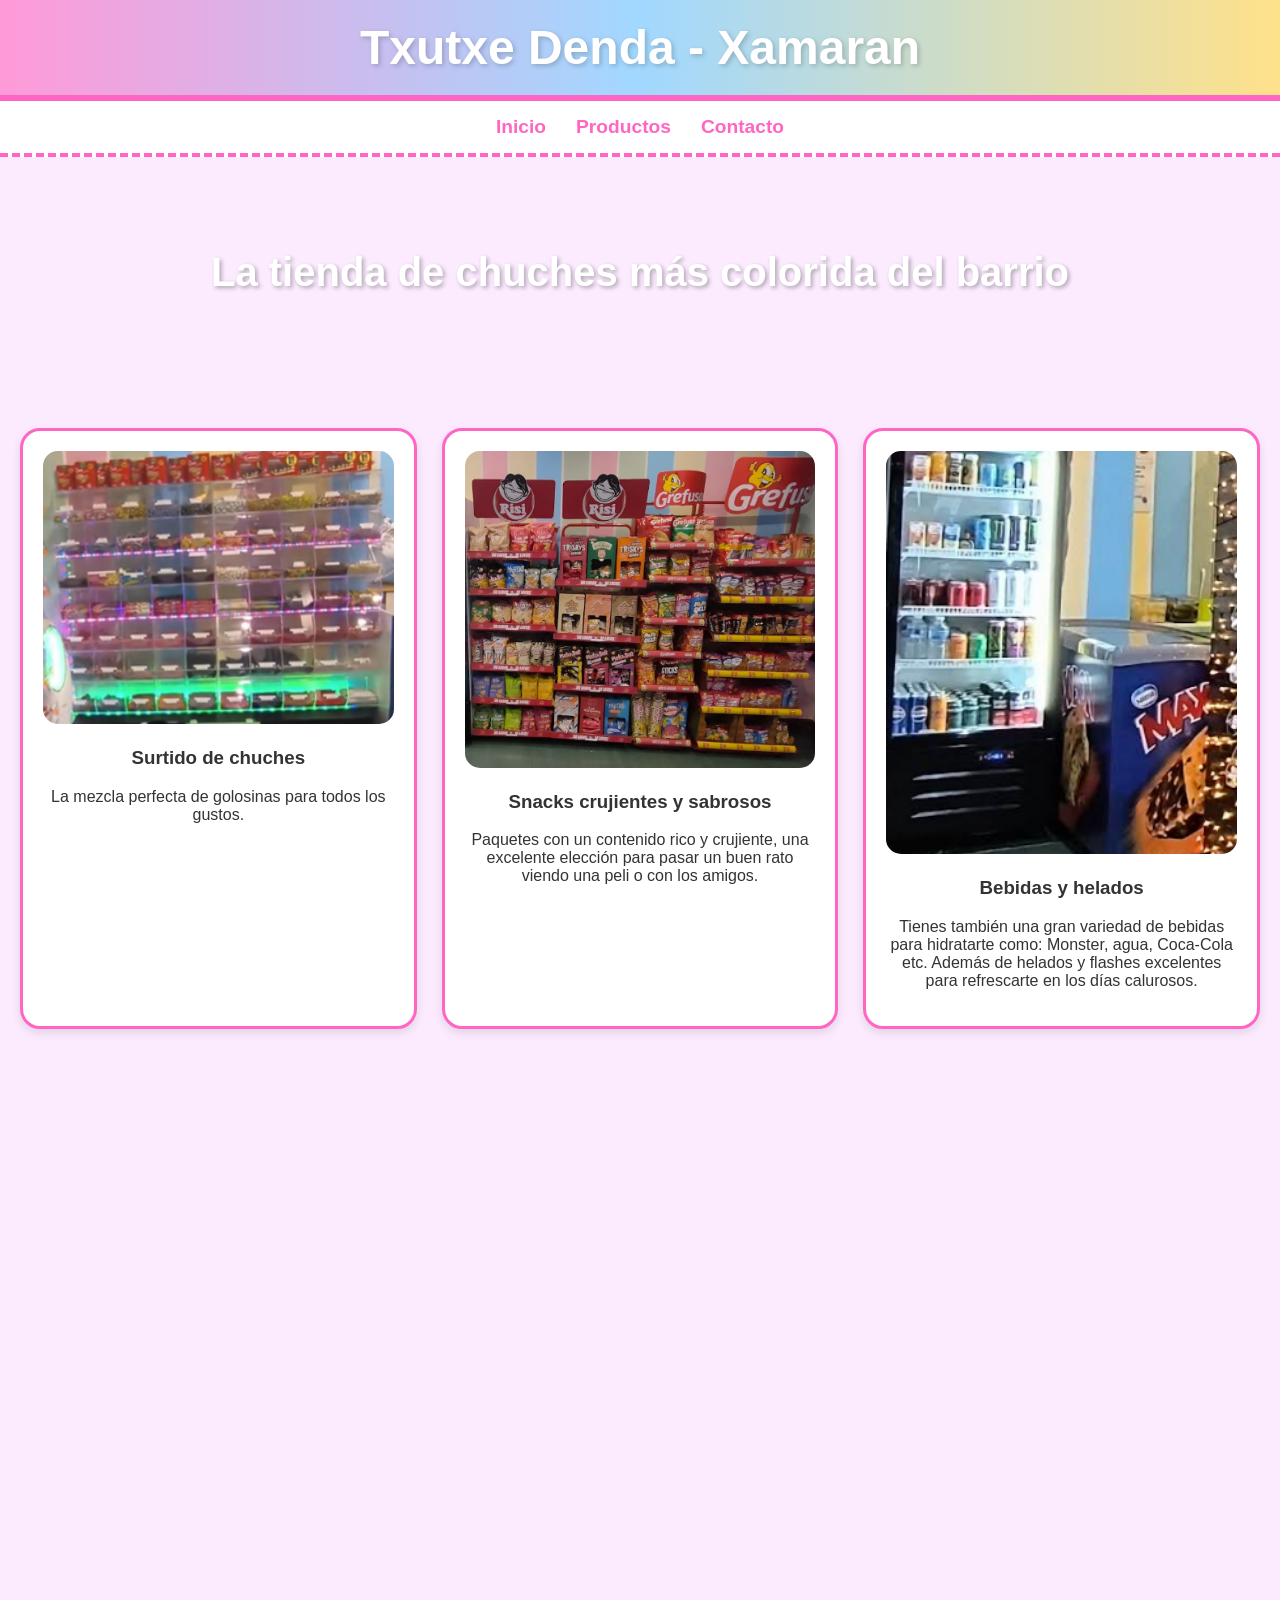
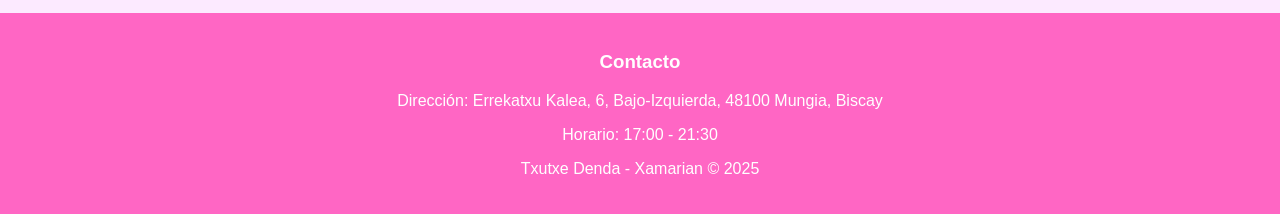
==== index.html @ 07cabc4d "Add files via upload" ====
<!DOCTYPE html>
<html lang="es">
<head>
  <meta charset="UTF-8" />
  <meta name="viewport" content="width=device-width, initial-scale=1.0" />
  <title>Txutxe Denda - Xamaran</title>
  <link rel="shortcut icon" href="img/XamaranLogo.png" type="image/x-icon">
  <link rel="stylesheet" href="General.css">
  <link rel="stylesheet" href="Principal.css">
</head>
<body>
  <header>
    <h1>Txutxe Denda - Xamaran</h1>
  </header>

  <nav>
    <a href="index.html">Inicio</a>
    <a href="XamaranProductos.html">Productos</a>
    <a href="XamaranContacto.html">Contacto</a>
  </nav>

  <section class="hero" id="inicio">
    <h2>La tienda de chuches más colorida del barrio</h2>
  </section>

  <section class="productos" id="productos">
    <div class="producto">
      <img src="img/Chuches.png" alt="Chuches surtidas" />
      <h3>Surtido de chuches</h3>
      <p>La mezcla perfecta de golosinas para todos los gustos.</p>
    </div>
    <div class="producto">
      <img src="img/Snacks.png" alt="Caramelos" />
      <h3>Snacks crujientes y sabrosos</h3>
      <p>Paquetes con un contenido rico y crujiente, una excelente elección para pasar un buen rato viendo una peli o con los amigos.</p>
    </div>
    <div class="producto">
      <img src="img/BebidasYhelados.png" alt="Chocolate" />
      <h3>Bebidas y helados</h3>
      <p>Tienes también una gran variedad de bebidas para hidratarte como: Monster, agua, Coca-Cola etc. Además de helados y flashes excelentes para refrescarte en los días calurosos.</p>
    </div>
  </section>

  
  <iframe src="https://widgets.sociablekit.com/google-reviews/iframe/25677428" frameborder="0" width="100%" height="500px"></iframe>
  <footer id="contacto">
    <h3>Contacto</h3>
    <p>Dirección: Errekatxu Kalea, 6, Bajo-Izquierda, 48100 Mungia, Biscay</p>
    <p>Horario: 17:00 - 21:30</p>
    <p>Txutxe Denda - Xamarian © 2025</p>
  </footer>
</body>
</html>
---- General.css ----
body {
      margin: 0;
      font-family: 'Comic Sans MS', cursive, sans-serif;
      background: #fceaff;
      color: #333;
    }

    header {
      background: linear-gradient(90deg, #ff9ad8, #a1d8ff, #ffe18a);
      padding: 20px;
      text-align: center;
      border-bottom: 6px solid #ff66c4;
    }

    header h1 {
      font-size: 3rem;
      margin: 0;
      color: #fff;
      text-shadow: 2px 2px 5px rgba(0,0,0,0.2);
    }

    nav {
      background: #fff;
      display: flex;
      justify-content: center;
      gap: 30px;
      padding: 15px;
      border-bottom: 4px dashed #ff66c4;
    }

    nav a {
      text-decoration: none;
      font-size: 1.2rem;
      color: #ff66c4;
      font-weight: bold;
    }
---- Principal.css ----
.hero {
      background: url('fondo-colores.jpg');
      background-size: cover;
      padding: 60px 20px;
      text-align: center;
      color: #fff;
    }

    .hero h2 {
      font-size: 2.5rem;
      text-shadow: 2px 2px 4px rgba(0,0,0,0.3);
    }

    .productos {
      padding: 40px 20px;
      display: grid;
      grid-template-columns: repeat(auto-fit, minmax(250px, 1fr));
      gap: 25px;
    }

    .producto {
      background: #fff;
      border-radius: 20px;
      padding: 20px;
      text-align: center;
      box-shadow: 0 4px 10px rgba(0,0,0,0.1);
      border: 3px solid #ff66c4;
    }

    .producto img {
      width: 100%;
      border-radius: 15px;
    }

    footer {
      background: #ff66c4;
      color: white;
      text-align: center;
      padding: 20px;
      margin-top: 40px;
    }
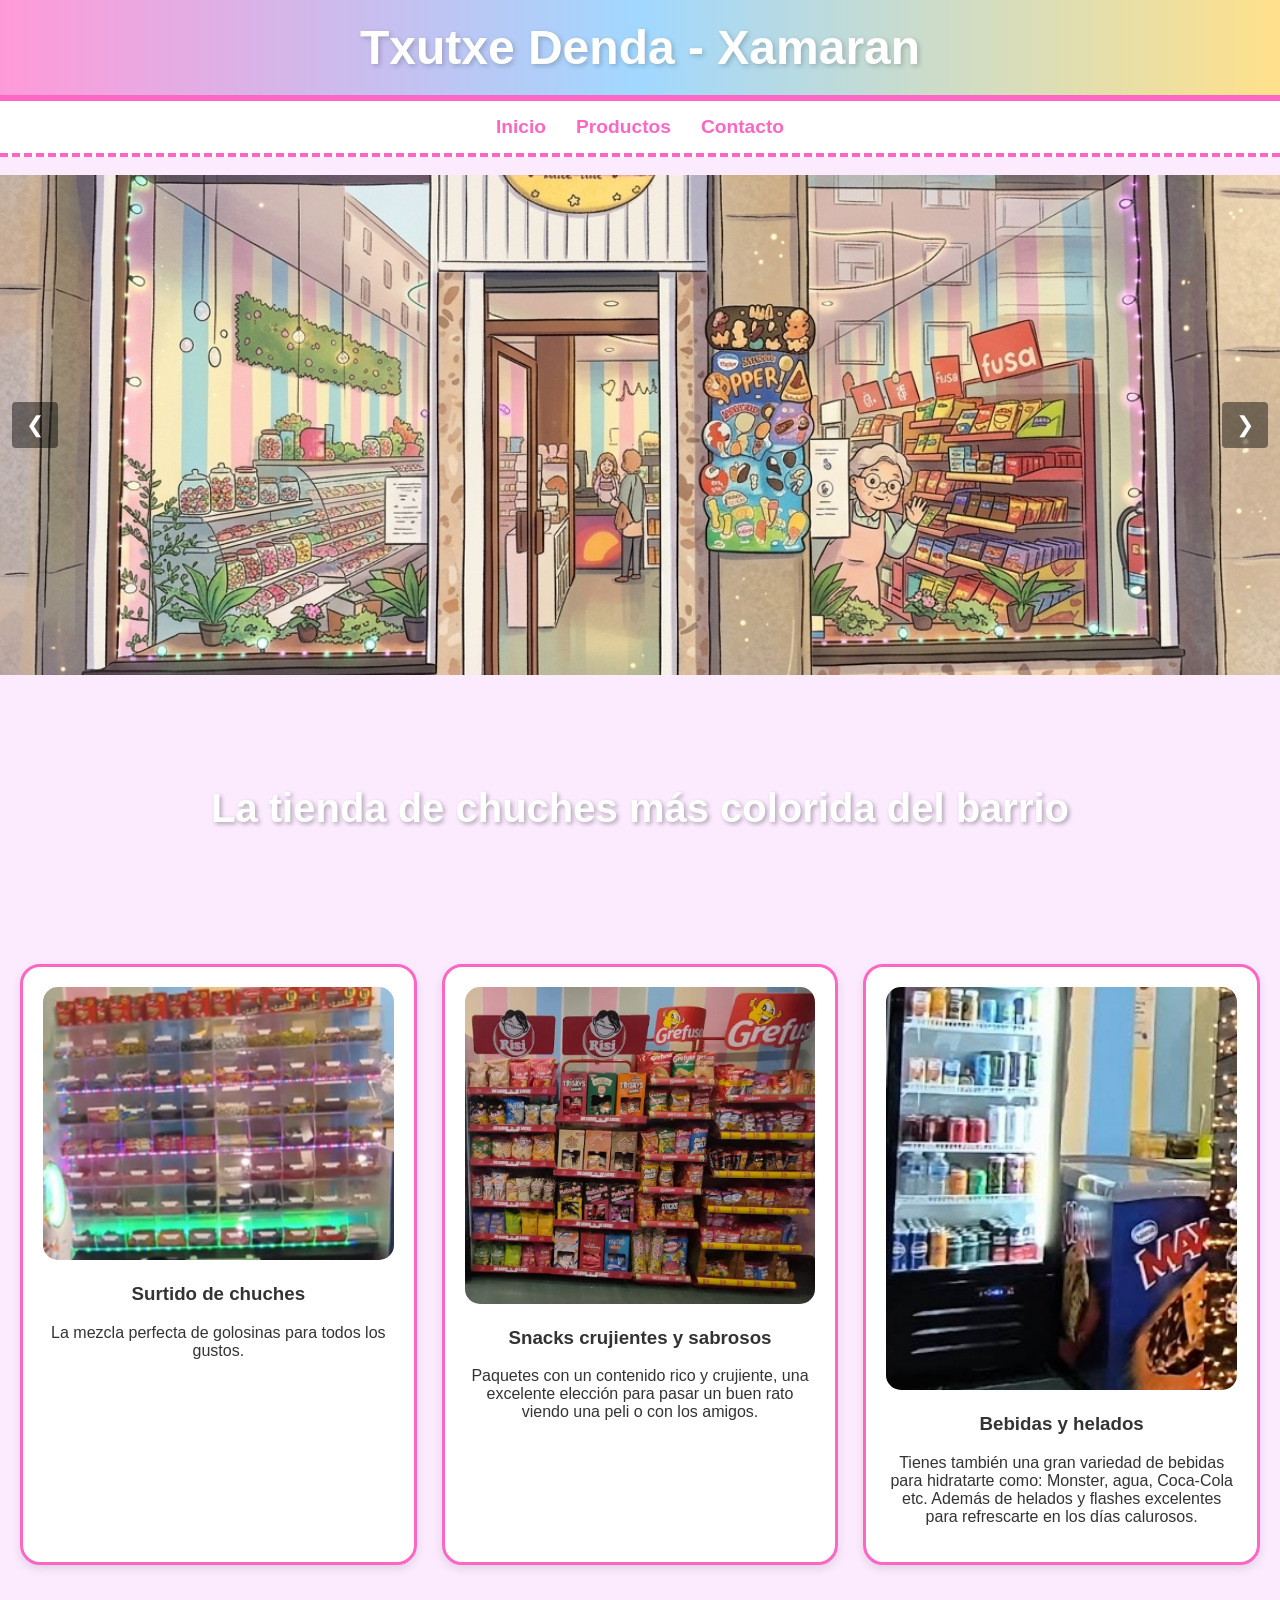
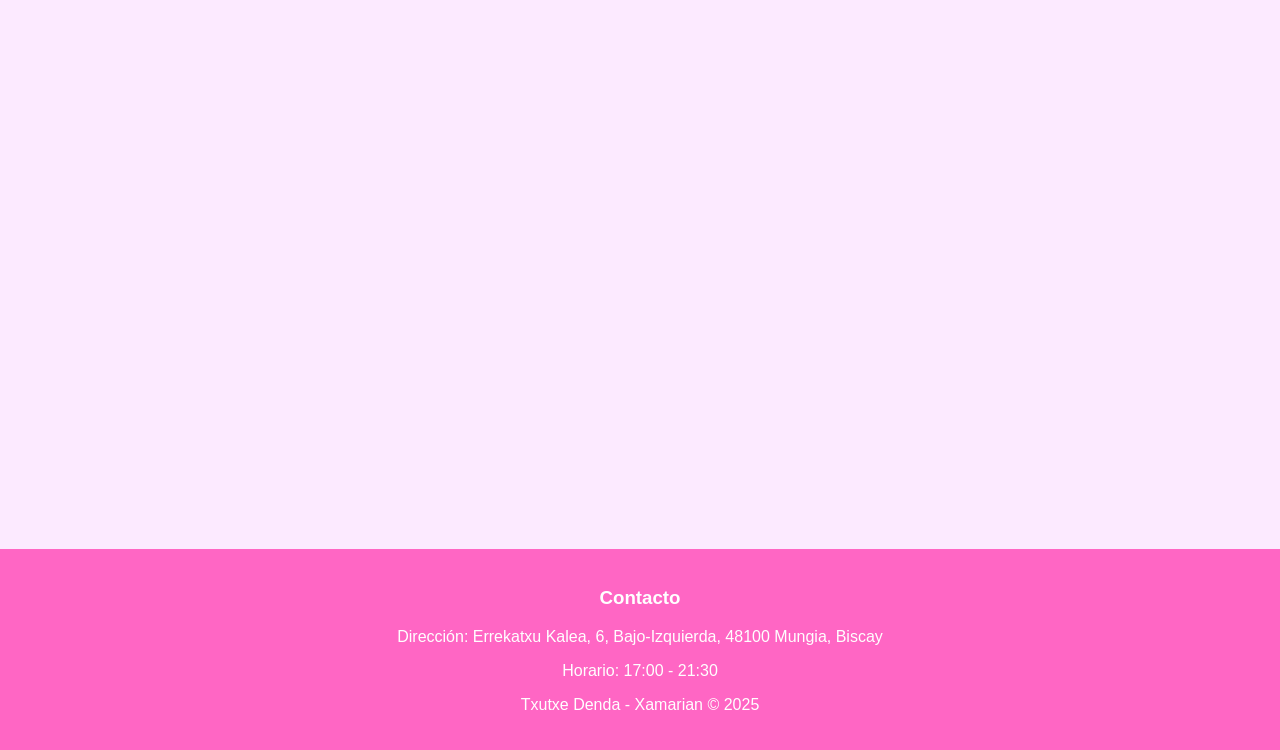
==== commit 32952033: "Add files via upload" ====
--- a/index.html
+++ b/index.html
@@ -7,6 +7,7 @@
   <link rel="shortcut icon" href="img/XamaranLogo.png" type="image/x-icon">
   <link rel="stylesheet" href="General.css">
   <link rel="stylesheet" href="Principal.css">
+  <link rel="stylesheet" href="carousel.css">
 </head>
 <body>
   <header>
@@ -18,6 +19,20 @@
     <a href="XamaranProductos.html">Productos</a>
     <a href="XamaranContacto.html">Contacto</a>
   </nav>
+
+  <!-- Carrusel de imágenes: empieza justo debajo del menú -->
+  <section class="carousel" aria-label="Carrusel de imágenes">
+    <div class="carousel-track">
+      <div class="slide"><img src="img/tienda animada.png" alt="Chuche 1"></div>
+      <div class="slide"><img src="img/tiendaDibujo.png" alt="Chuche 2"></div>
+      <div class="slide"><img src="img/TiendaNiñosFelices.png" alt="Chuche 3"></div>
+      <div class="slide"><img src="img/TiendaGenteFeliz.png" alt="Helado 1"></div>
+      <div class="slide"><img src="img/TiendaMar.png" alt="Helado 2"></div>
+      <div class="slide"><img src="img/TiendaAnder.png" alt="Helado 3"></div>
+    </div>
+    <button class="carousel-btn carousel-prev" aria-label="Anterior">&#10094;</button>
+    <button class="carousel-btn carousel-next" aria-label="Siguiente">&#10095;</button>
+  </section>
 
   <section class="hero" id="inicio">
     <h2>La tienda de chuches más colorida del barrio</h2>
@@ -49,5 +64,6 @@
     <p>Horario: 17:00 - 21:30</p>
     <p>Txutxe Denda - Xamarian © 2025</p>
   </footer>
+  <script src="carousel.js" defer></script>
 </body>
 </html>
--- a/carousel.css
+++ b/carousel.css
@@ -0,0 +1,43 @@
+/* Estilos para el carrusel */
+.carousel{
+  position:relative;
+  overflow:hidden;
+  max-width:100%;
+  margin:18px auto;
+}
+.carousel-track{
+  display:flex;
+  transition:transform .6s ease;
+  will-change:transform;
+}
+.slide{
+  min-width:100%;
+  box-sizing:border-box;
+}
+.slide img{
+  width:100%;
+  height:500px;
+  object-fit:cover;
+  display:block;
+}
+.carousel-btn{
+  position:absolute;
+  top:50%;
+  transform:translateY(-50%);
+  background:rgba(0,0,0,0.45);
+  color:#fff;
+  border:none;
+  padding:10px 14px;
+  cursor:pointer;
+  font-size:22px;
+  border-radius:4px;
+  z-index:10;
+}
+.carousel-prev{ left:12px; }
+.carousel-next{ right:12px; }
+.carousel-btn:focus{ outline:2px solid #fff; }
+
+@media (max-width:600px){
+  .slide img{ height:220px; }
+  .carousel-btn{ padding:8px 10px; font-size:18px; }
+}
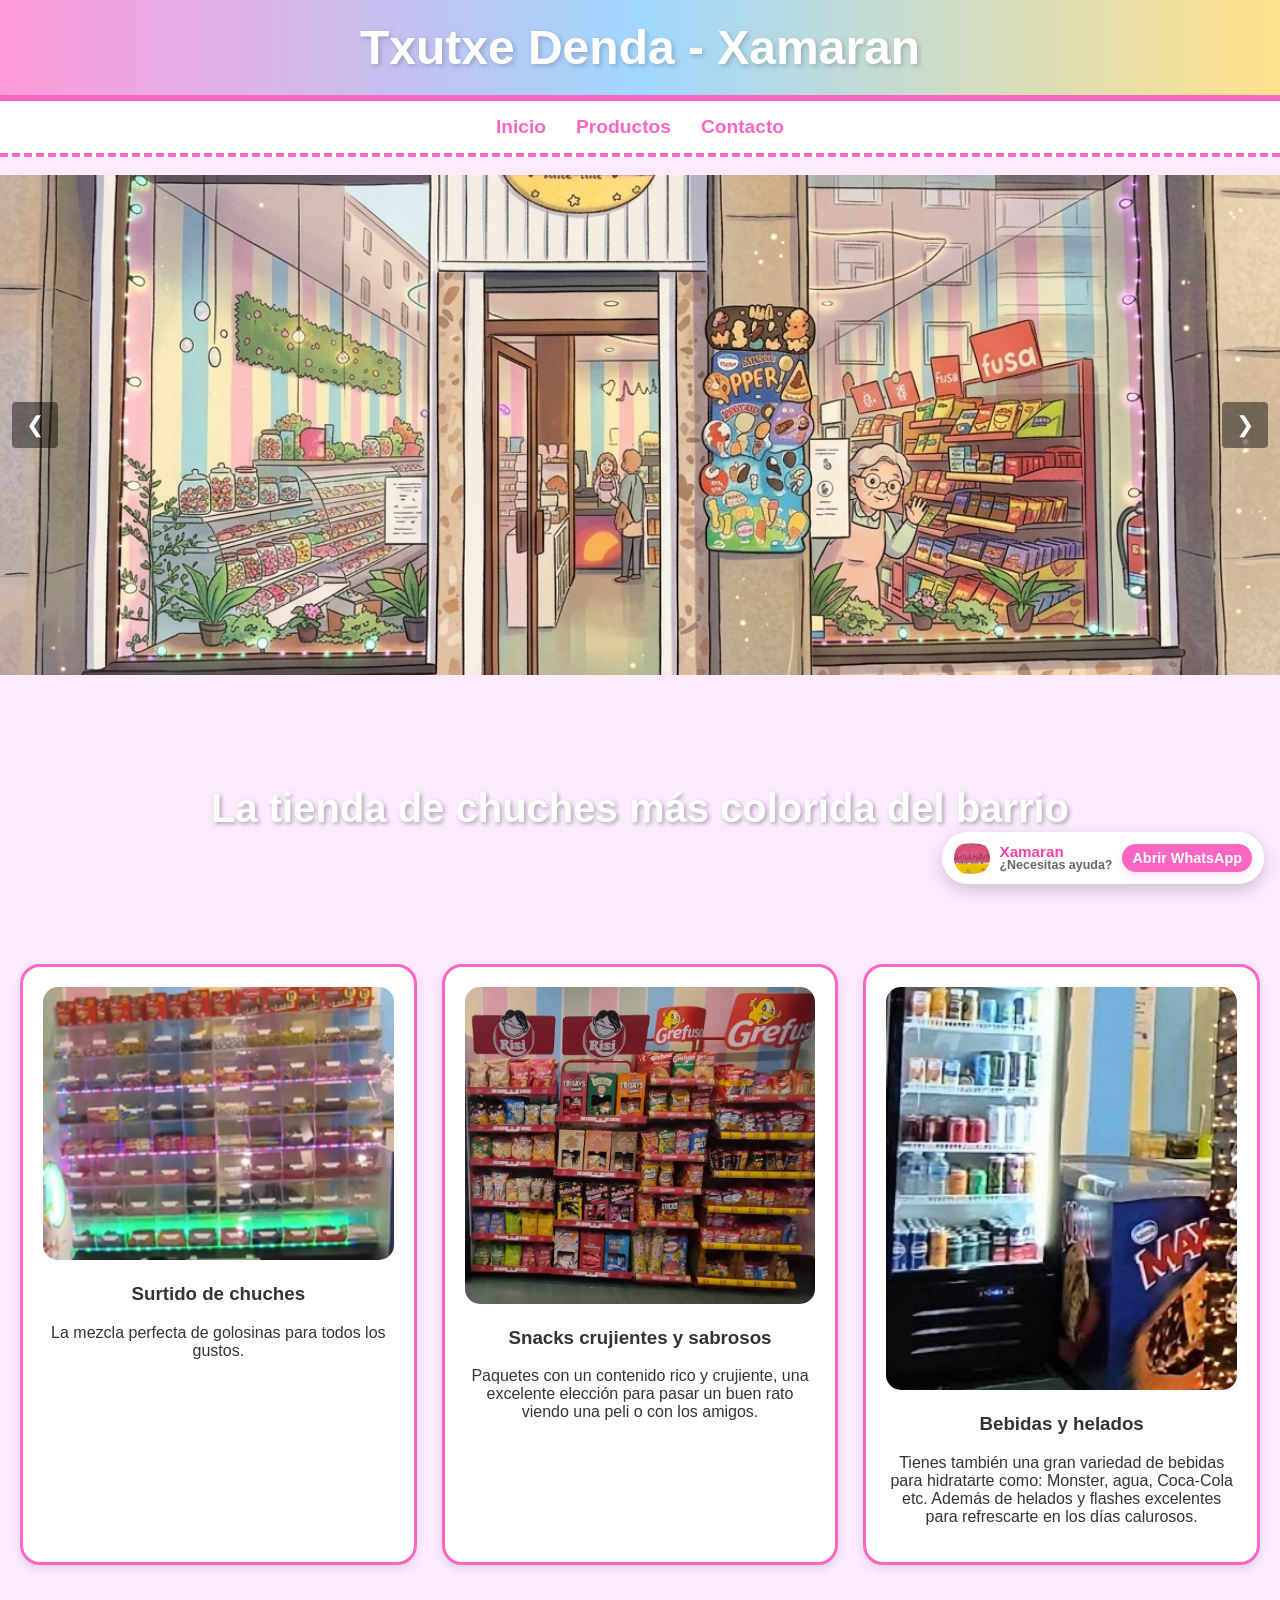
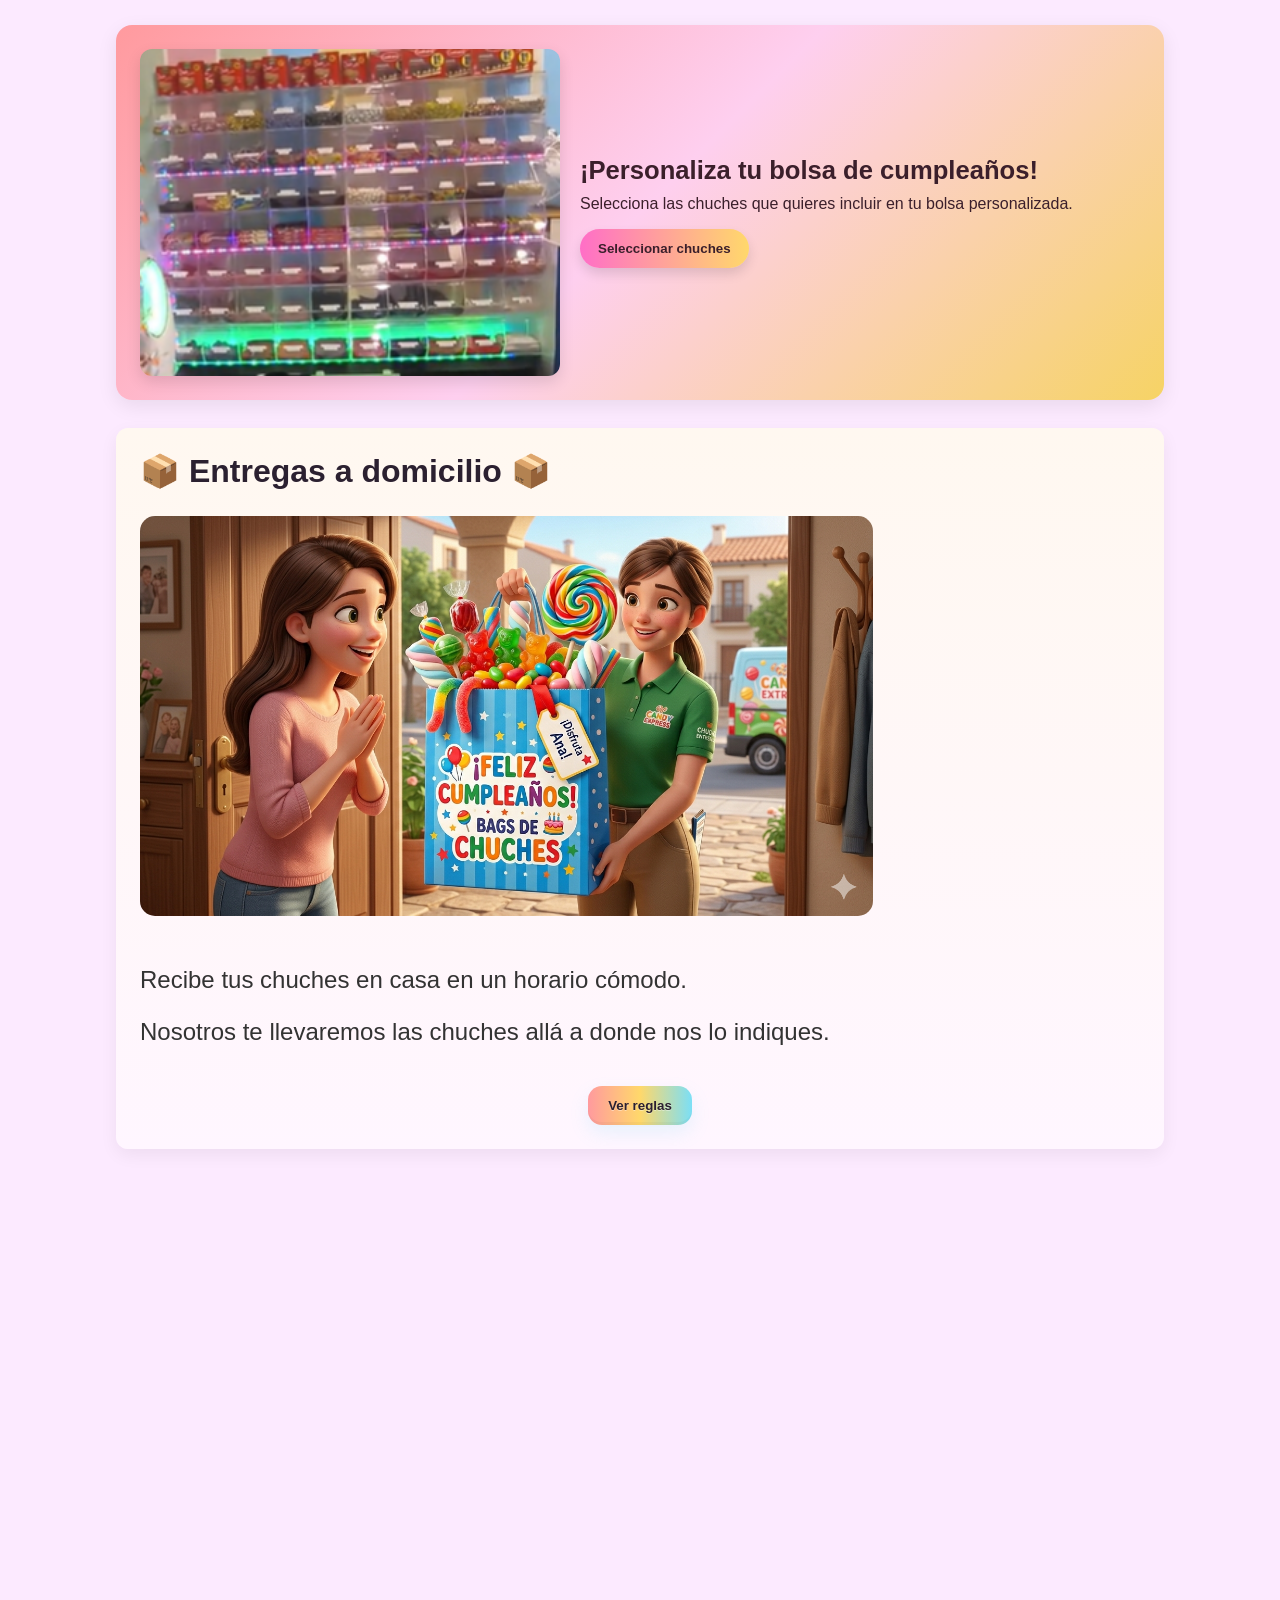
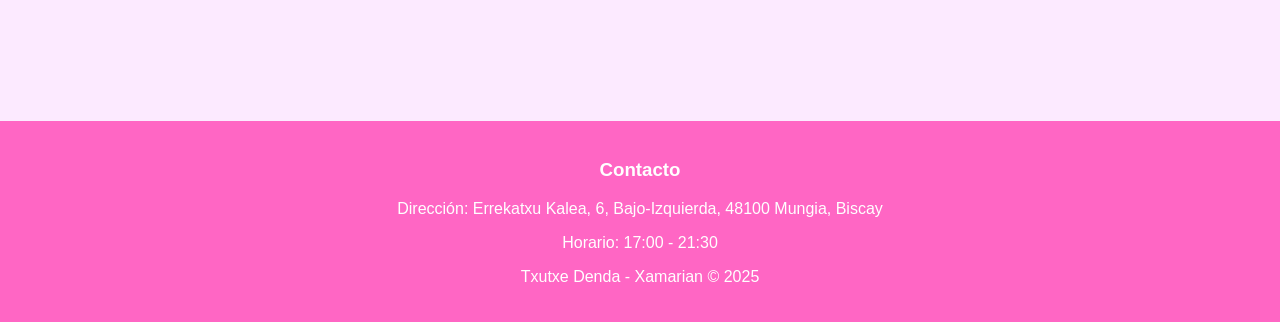
==== commit 2a648063: "Add files via upload" ====
--- a/index.html
+++ b/index.html
@@ -38,6 +38,8 @@
     <h2>La tienda de chuches más colorida del barrio</h2>
   </section>
 
+  
+
   <section class="productos" id="productos">
     <div class="producto">
       <img src="img/Chuches.png" alt="Chuches surtidas" />
@@ -56,6 +58,44 @@
     </div>
   </section>
 
+  <section class="personaliza-bolsa" aria-labelledby="titulo-personaliza">
+    <img src="img/Chuches.png" alt="Personaliza tu bolsa" />
+    <div class="personaliza-content">
+      <h3 id="titulo-personaliza">¡Personaliza tu bolsa de cumpleaños!</h3>
+      <p>Selecciona las chuches que quieres incluir en tu bolsa personalizada.</p>
+      <button class="btn-seleccionar">Seleccionar chuches</button>
+    </div>
+  </section>
+
+  <section class="entregas" id="entregas" aria-labelledby="titulo-entregas">
+    <div class="entregas-content">
+      <h3 id="titulo-entregas">📦 Entregas a domicilio 📦</h3>
+      <img src="img/Repartoimg.png" alt="">
+      <p>Recibe tus chuches en casa en un horario cómodo.</p>
+      <p>Nosotros te llevaremos las chuches allá a donde nos lo indiques.</p>
+    </div>
+    <div class="entregas-actions">
+      <button class="btn-ver-reglas" id="btn-ver-reglas">Ver reglas</button>
+    </div>
+  </section>
+
+  <!-- Modal reglas (oculto hasta abrir) -->
+  <div id="modal-reglas" class="modal-overlay" aria-hidden="true">
+    <div class="modal" role="dialog" aria-modal="true" aria-labelledby="modal-titulo">
+      <button class="modal-close" id="modal-close" aria-label="Cerrar">×</button>
+      <h4 id="modal-titulo">Reglas de entrega a domicilio 🚚📦</h4>
+      <ul>
+        <li>Darnos su dirección de entrega.</li>
+        <li>Teléfono de contacto.</li>
+        <li>Los pagos se realizaran por Bizum (633618668) antes de la entrega</li>
+        <li>Pedido mínimo en Mungia (Zona local) 5 €.</li>
+        <li>Pedido mínimo resto de poblaciones (Atxuri, Laukariz, Zabalondo,    Larrauri, Meñaka, Maruri, Gatika, Trobika, Markaida, Gamiz-Fika, Gamiz, Fika) 8 €.</li>
+        <li><span><b>Recepción</b></span> de pedidos de 10:00 hasta las 20:00.</li>
+        <li><span><b>Reparto</b></span> de pedidos de 20:00 a 22:00.</li>
+        <li>Recordar Domingos <span style="font-weight: bold; color: red;">CERRADO</span></li>
+      </ul>
+    </div>
+  </div>
   
   <iframe src="https://widgets.sociablekit.com/google-reviews/iframe/25677428" frameborder="0" width="100%" height="500px"></iframe>
   <footer id="contacto">
@@ -65,5 +105,120 @@
     <p>Txutxe Denda - Xamarian © 2025</p>
   </footer>
   <script src="carousel.js" defer></script>
+  
+  <div class="sticky-contact" aria-label="Enlace rápido Xamaran">
+    <img class="sticky-contact__img" src="img/XamaranLogo.png" alt="Logo Xamaran">
+    <div class="sticky-contact__content">
+      <div class="sticky-contact__info">
+        <span class="sticky-contact__name">Xamaran</span>
+        <span class="sticky-contact__subtitle">¿Necesitas ayuda?</span>
+      </div>
+      <a class="sticky-contact__btn" href="https://wa.me/34946066039" target="_blank" rel="noopener">Abrir WhatsApp</a>
+    </div>
+  </div>
+  <script>
+  (function(){
+    const colors = ['#FF6EC7','#FFD86B','#7BE495','#7BDFF6','#9D7BFF','#FF9A9E'];
+    const container = document.querySelector('.personaliza-bolsa');
+    if(!container) return;
+
+    const particles = [];
+    let animId = null;
+
+    function createParticle(x,y){
+      const el = document.createElement('div');
+      el.className = 'confetti';
+      const size = 6 + Math.random()*12;
+      el.style.width = size + 'px';
+      el.style.height = (size*1.2) + 'px';
+      el.style.background = colors[Math.floor(Math.random()*colors.length)];
+      el.style.left = x + 'px';
+      el.style.top = y + 'px';
+      el.style.opacity = '1';
+      el.style.transform = 'translate(-50%,-50%) rotate(' + (Math.random()*360) + 'deg)';
+      container.appendChild(el);
+
+      const angle = Math.random() * Math.PI * 2; // full circle
+      const speed = 200 + Math.random()*400; // px per second
+      const vx = Math.cos(angle) * speed;
+      const vy = Math.sin(angle) * speed;
+      const rotation = Math.random()*360;
+      const rotationSpeed = (Math.random()*600 - 300); // deg/sec
+      const life = 1200 + Math.random()*900; // ms
+
+      const p = { el, x:0, y:0, vx, vy, rotation, rotationSpeed, birth: performance.now(), life };
+      particles.push(p);
+      if(!animId) animate();
+    }
+
+    function spawnBurst(){
+      const rect = container.getBoundingClientRect();
+      const cx = Math.round(container.clientWidth/2);
+      const cy = Math.round(container.clientHeight/2);
+      const count = 80;
+      for(let i=0;i<count;i++) createParticle(cx, cy);
+    }
+
+    function animate(){
+      const now = performance.now();
+      const gravity = 900; // px/s^2
+      let i = particles.length;
+      while(i--){
+        const p = particles[i];
+        const t = (now - p.birth)/1000; // seconds
+        if(t*1000 > p.life){
+          p.el.remove();
+          particles.splice(i,1);
+          continue;
+        }
+        const dt = 1/60;
+        // simple physics integration
+        p.vy = p.vy + gravity * dt;
+        p.x += p.vx * dt;
+        p.y += p.vy * dt;
+        p.rotation += p.rotationSpeed * dt;
+        const progress = t*1000 / p.life;
+        const alpha = Math.max(0, 1 - progress);
+        p.el.style.transform = `translate(calc(${p.x}px - 50%), calc(${p.y}px - 50%)) rotate(${p.rotation}deg)`;
+        p.el.style.opacity = alpha;
+      }
+      if(particles.length>0) animId = requestAnimationFrame(animate); else animId = null;
+    }
+
+    let last = 0;
+    container.addEventListener('mouseenter', ()=>{
+      const now = Date.now();
+      if(now - last < 300) return;
+      last = now;
+      spawnBurst();
+    });
+
+    // also allow click to trigger
+    container.addEventListener('click', ()=> spawnBurst());
+  })();
+  </script>
+  <script>
+  (function(){
+    const openBtn = document.getElementById('btn-ver-reglas');
+    const modal = document.getElementById('modal-reglas');
+    const closeBtn = document.getElementById('modal-close');
+    if(!openBtn || !modal) return;
+
+    function openModal(){
+      modal.classList.add('open');
+      modal.setAttribute('aria-hidden','false');
+      // trap focus could be added here
+    }
+    function closeModal(){
+      modal.classList.remove('open');
+      modal.setAttribute('aria-hidden','true');
+    }
+
+    openBtn.addEventListener('click', openModal);
+    closeBtn && closeBtn.addEventListener('click', closeModal);
+    modal.addEventListener('click', (e)=>{ if(e.target === modal) closeModal(); });
+    document.addEventListener('keydown', (e)=>{ if(e.key === 'Escape') closeModal(); });
+  })();
+  </script>
 </body>
 </html>
--- a/General.css
+++ b/General.css
@@ -33,4 +33,33 @@
       font-size: 1.2rem;
       color: #ff66c4;
       font-weight: bold;
-    }+    }
+
+/* Sticky contact widget shared across pages (except Config.html) */
+.sticky-contact{
+  position:fixed;
+  right:16px;
+  bottom:16px;
+  display:flex;
+  align-items:center;
+  gap:10px;
+  background: rgba(255,255,255,0.96);
+  padding:8px 12px;
+  border-radius:28px;
+  box-shadow: 0 6px 18px rgba(0,0,0,0.18);
+  z-index:9999;
+  backdrop-filter: blur(4px);
+}
+.sticky-contact__img{ width:36px; height:36px; border-radius:50%; object-fit:cover; flex-shrink:0; }
+.sticky-contact__content{ display:flex; align-items:center; gap:10px; }
+.sticky-contact__info{ display:flex; flex-direction:column; line-height:1; }
+.sticky-contact__name{ font-weight:800; color:#ff3fa8; font-size:0.95rem; }
+.sticky-contact__subtitle{ font-size:0.78rem; color:#666; font-weight:600; }
+.sticky-contact__btn{ background:#ff66c4; color:#fff; text-decoration:none; padding:6px 10px; border-radius:18px; font-weight:700; font-size:0.9rem; box-shadow: 0 4px 8px rgba(255,102,196,0.18); }
+.sticky-contact__btn:focus,.sticky-contact__btn:hover{ filter:brightness(0.96); }
+
+@media (max-width:480px){
+  .sticky-contact{ left:12px; right:12px; justify-content:space-between; }
+  .sticky-contact__name{ display:none; }
+  .sticky-contact__subtitle{ display:none; }
+}
--- a/Principal.css
+++ b/Principal.css
@@ -38,4 +38,136 @@
       text-align: center;
       padding: 20px;
       margin-top: 40px;
+    }
+    
+    /* Bloque 'Personaliza tu bolsa' - estilo colorido y responsivo */
+  .personaliza-bolsa{
+    position:relative;
+    overflow:hidden;
+    display:flex;
+    gap:20px;
+    align-items:center;
+    background: linear-gradient(135deg,#ff9a9e 0%,#fecfef 50%,#f6d365 100%);
+    padding:24px;
+    border-radius:16px;
+    box-shadow: 0 6px 20px rgba(0,0,0,0.08);
+    margin:20px auto;
+    max-width:1000px;
+  }
+  .personaliza-bolsa img{
+    width:45%;
+    max-width:420px;
+    border-radius:12px;
+    box-shadow: 0 6px 15px rgba(0,0,0,0.12);
+    object-fit:cover;
+  }
+  .personaliza-content{ width:55%; color:#3b1f2b }
+  .personaliza-content h3{ font-size:1.6rem; margin:0 0 8px 0 }
+  .personaliza-content p{ margin:0 0 14px 0; line-height:1.4 }
+  .btn-seleccionar{
+    background: linear-gradient(90deg,#ff6ec7,#ffd86b);
+    border: none;
+    padding:12px 18px;
+    border-radius:999px;
+    font-weight:700;
+    color:#3b1f2b;
+    cursor:pointer;
+    box-shadow: 0 6px 12px rgba(0,0,0,0.12);
+    transition: transform .12s ease, box-shadow .12s ease;
+  }
+  .btn-seleccionar:hover{ transform:translateY(-3px); box-shadow:0 10px 20px rgba(0,0,0,0.15) }
+  @media (max-width:700px){
+    .personaliza-bolsa{ flex-direction:column; padding:18px }
+    .personaliza-bolsa img{ width:100% }
+    .personaliza-content{ width:100% }
+  }
+
+  /* Confeti */
+  .confetti{
+    pointer-events:none;
+    position:absolute;
+    width:10px;
+    height:14px;
+    border-radius:2px;
+    opacity:0.95;
+    transform-origin:center;
+    will-change:transform,opacity;
+  }
+
+  @keyframes confetti-move{
+    0%{ transform: translateY(0) rotate(0deg); opacity:1 }
+    100%{ transform: translateY(220px) translateX(var(--tx,0px)) rotate(720deg); opacity:0 }
+  }
+
+  /* Entregas a domicilio + Modal de reglas */
+  .entregas{
+    margin:28px auto;
+    max-width:1000px;
+    background: linear-gradient(180deg,#fff8f0,#fff6ff);
+    border-radius:12px;
+    padding:24px;
+    box-shadow: 0 6px 18px rgba(0,0,0,0.06);
+    display:flex;
+    flex-direction:column;
+    justify-content:space-between;
+    gap:16px;
+    min-height:160px;
+    position:relative;
+  }
+  .entregas h3{ margin:0 0 6px 0; font-size:2rem; font-weight:800; color:#2b2030 }
+  .entregas .entregas-content{ flex:1; font-size:1.5rem;}
+  .entregas .entregas-actions{ display:flex; align-items:center; justify-content:center }
+  .btn-ver-reglas{
+    background: linear-gradient(90deg,#ff9a9e 0%,#ffd86b 50%,#7BDFF6 100%);
+    border: none;
+    padding:12px 20px;
+    border-radius:14px;
+    font-weight:800;
+    color:#2b2030;
+    cursor:pointer;
+    box-shadow: 0 8px 18px rgba(123,223,246,0.18), inset 0 -3px 0 rgba(0,0,0,0.03);
+    align-self:center;
+    transition: transform .14s ease, box-shadow .14s ease;
+    text-shadow: 0 1px 0 rgba(255,255,255,0.4);
+  }
+  .btn-ver-reglas:hover{ transform: translateY(-6px) scale(1.02); box-shadow: 0 18px 36px rgba(123,223,246,0.18) }
+
+  /* Modal overlay */
+  .modal-overlay{
+    position:fixed;
+    inset:0;
+    display:flex;
+    align-items:center;
+    justify-content:center;
+    background: rgba(0,0,0,0.45);
+    opacity:0;
+    visibility:hidden;
+    transition: opacity .18s ease, visibility .18s ease;
+    z-index:9999;
+  }
+  .modal-overlay.open{ opacity:1; visibility:visible }
+  .modal{
+    background:#fff;
+    padding:20px 22px;
+    border-radius:12px;
+    max-width:520px;
+    width:92%;
+    box-shadow: 0 12px 40px rgba(0,0,0,0.18);
+    position:relative;
+  }
+  .modal h4{ margin-top:0 }
+  .modal-close{
+    position:absolute;
+    right:10px;
+    top:8px;
+    border:0;
+    background:transparent;
+    font-size:22px;
+    cursor:pointer;
+  }
+  
+    .entregas img{
+      border-radius: 15px;
+      margin: 20px 0;
+      height: 400px;
     }
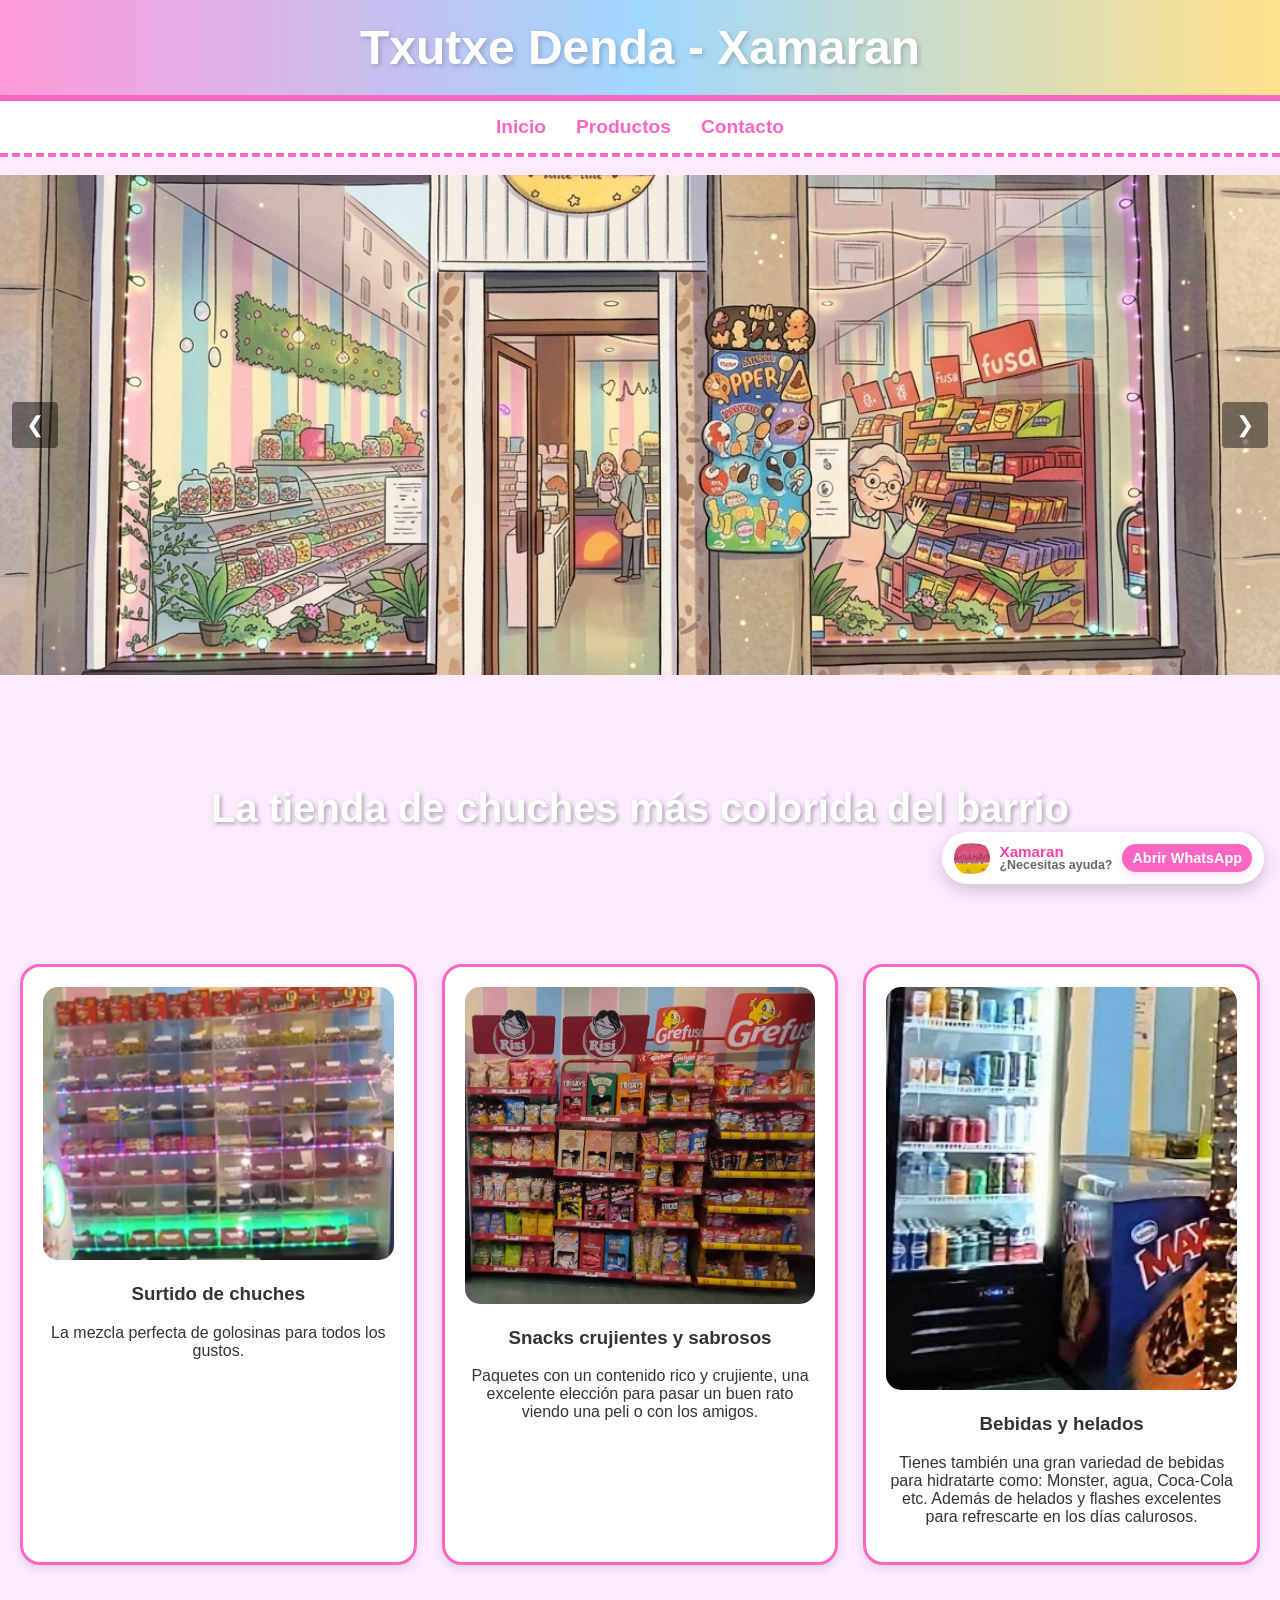
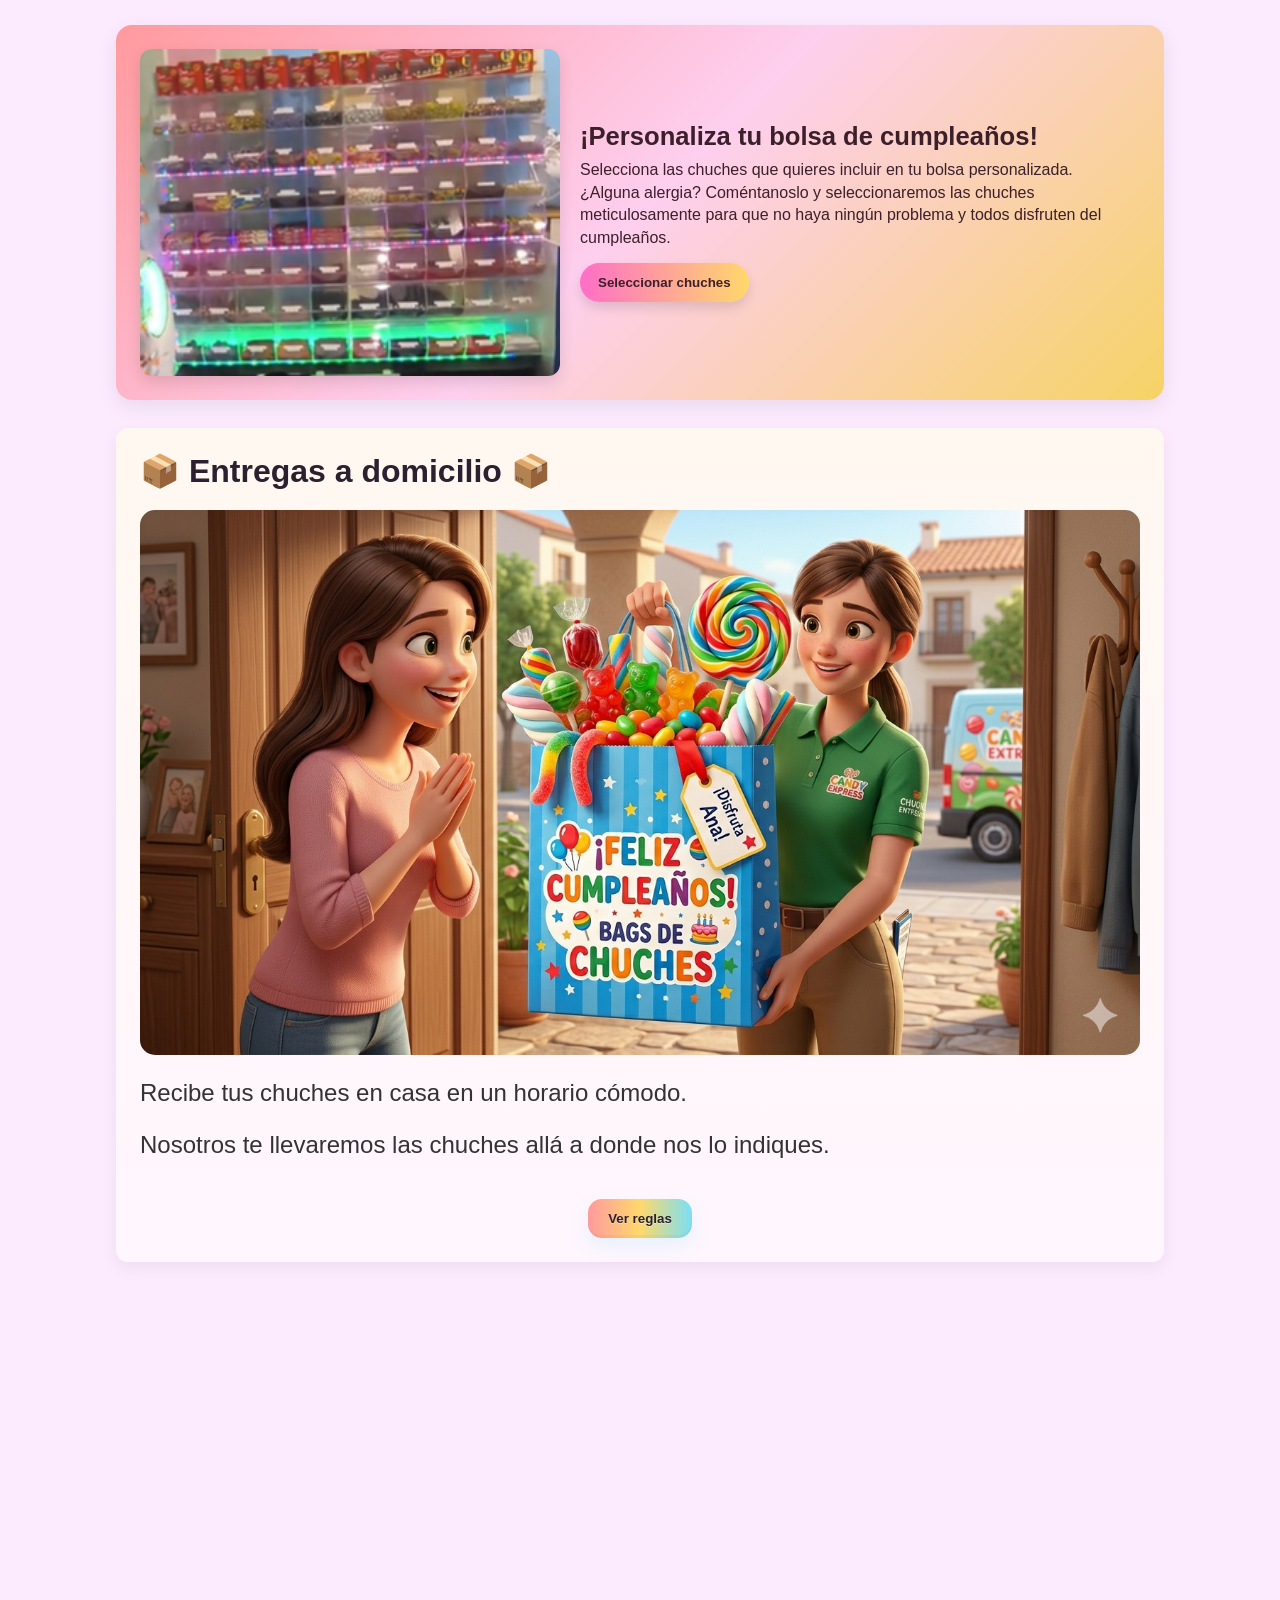
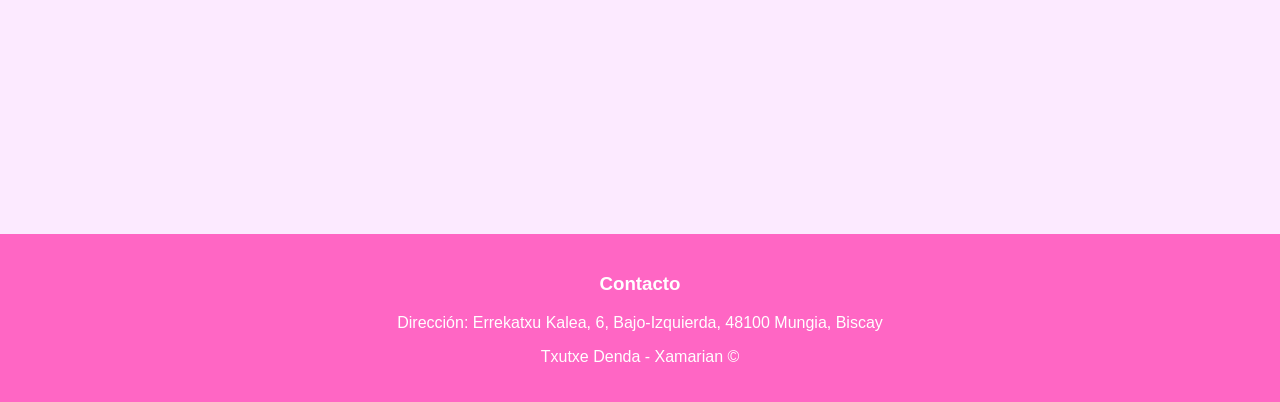
==== commit f2a66464: "Add files via upload" ====
--- a/index.html
+++ b/index.html
@@ -62,7 +62,7 @@
     <img src="img/Chuches.png" alt="Personaliza tu bolsa" />
     <div class="personaliza-content">
       <h3 id="titulo-personaliza">¡Personaliza tu bolsa de cumpleaños!</h3>
-      <p>Selecciona las chuches que quieres incluir en tu bolsa personalizada.</p>
+      <p>Selecciona las chuches que quieres incluir en tu bolsa personalizada. ¿Alguna alergia? Coméntanoslo y seleccionaremos las chuches meticulosamente para que no haya ningún problema y todos disfruten del cumpleaños.</p>
       <button class="btn-seleccionar">Seleccionar chuches</button>
     </div>
   </section>
@@ -101,8 +101,7 @@
   <footer id="contacto">
     <h3>Contacto</h3>
     <p>Dirección: Errekatxu Kalea, 6, Bajo-Izquierda, 48100 Mungia, Biscay</p>
-    <p>Horario: 17:00 - 21:30</p>
-    <p>Txutxe Denda - Xamarian © 2025</p>
+    <p>Txutxe Denda - Xamarian ©</p>
   </footer>
   <script src="carousel.js" defer></script>
   
--- a/Principal.css
+++ b/Principal.css
@@ -169,5 +169,18 @@
     .entregas img{
       border-radius: 15px;
       margin: 20px 0;
-      height: 400px;
+      max-width: 100%;
+      height: auto;
+      display:block;
+    }
+
+    /* Responsive layout: en pantallas grandes mostrar en fila */
+    
+
+    /* Ajustes para móviles pequeños */
+    @media (max-width:480px){
+      .entregas{ padding:16px; gap:12px }
+      .entregas h3{ font-size:1.4rem }
+      .entregas .entregas-content{ font-size:1rem }
+      .btn-ver-reglas{ width:100%; padding:12px; border-radius:12px }
     }
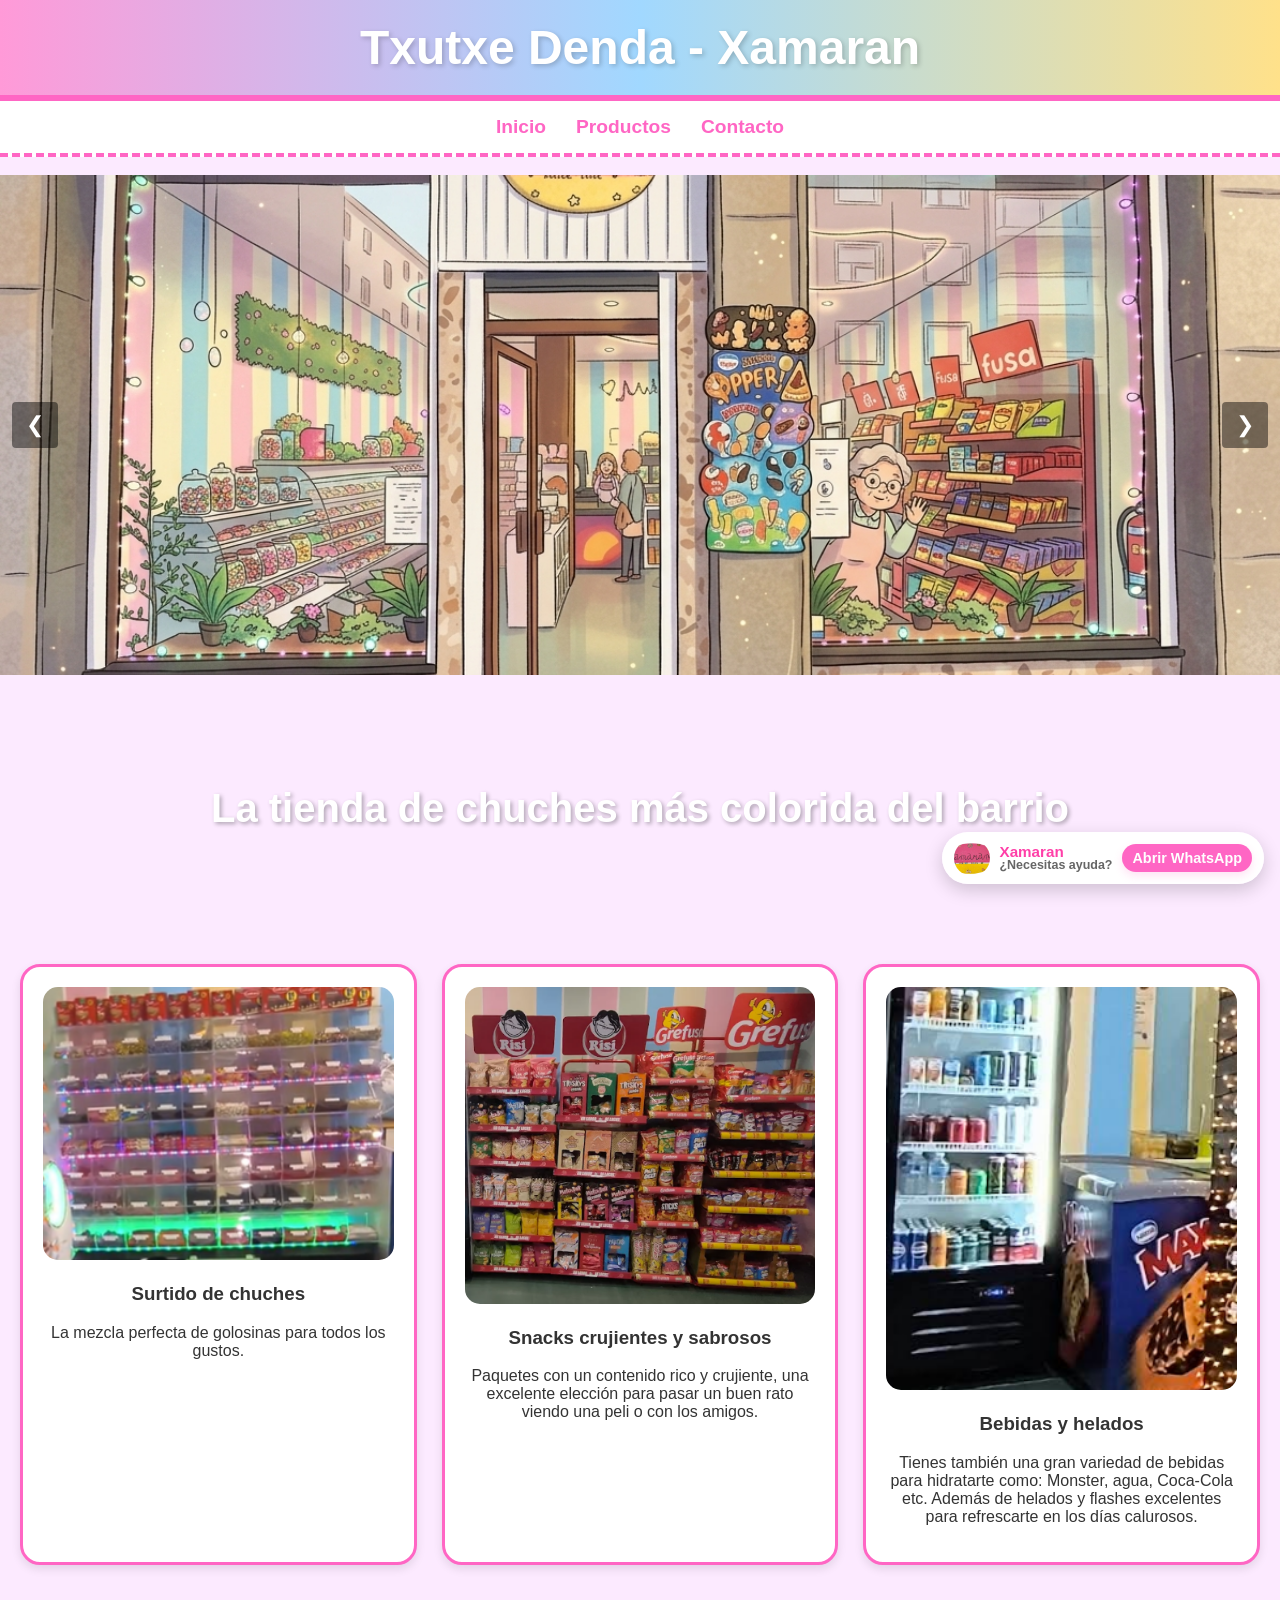
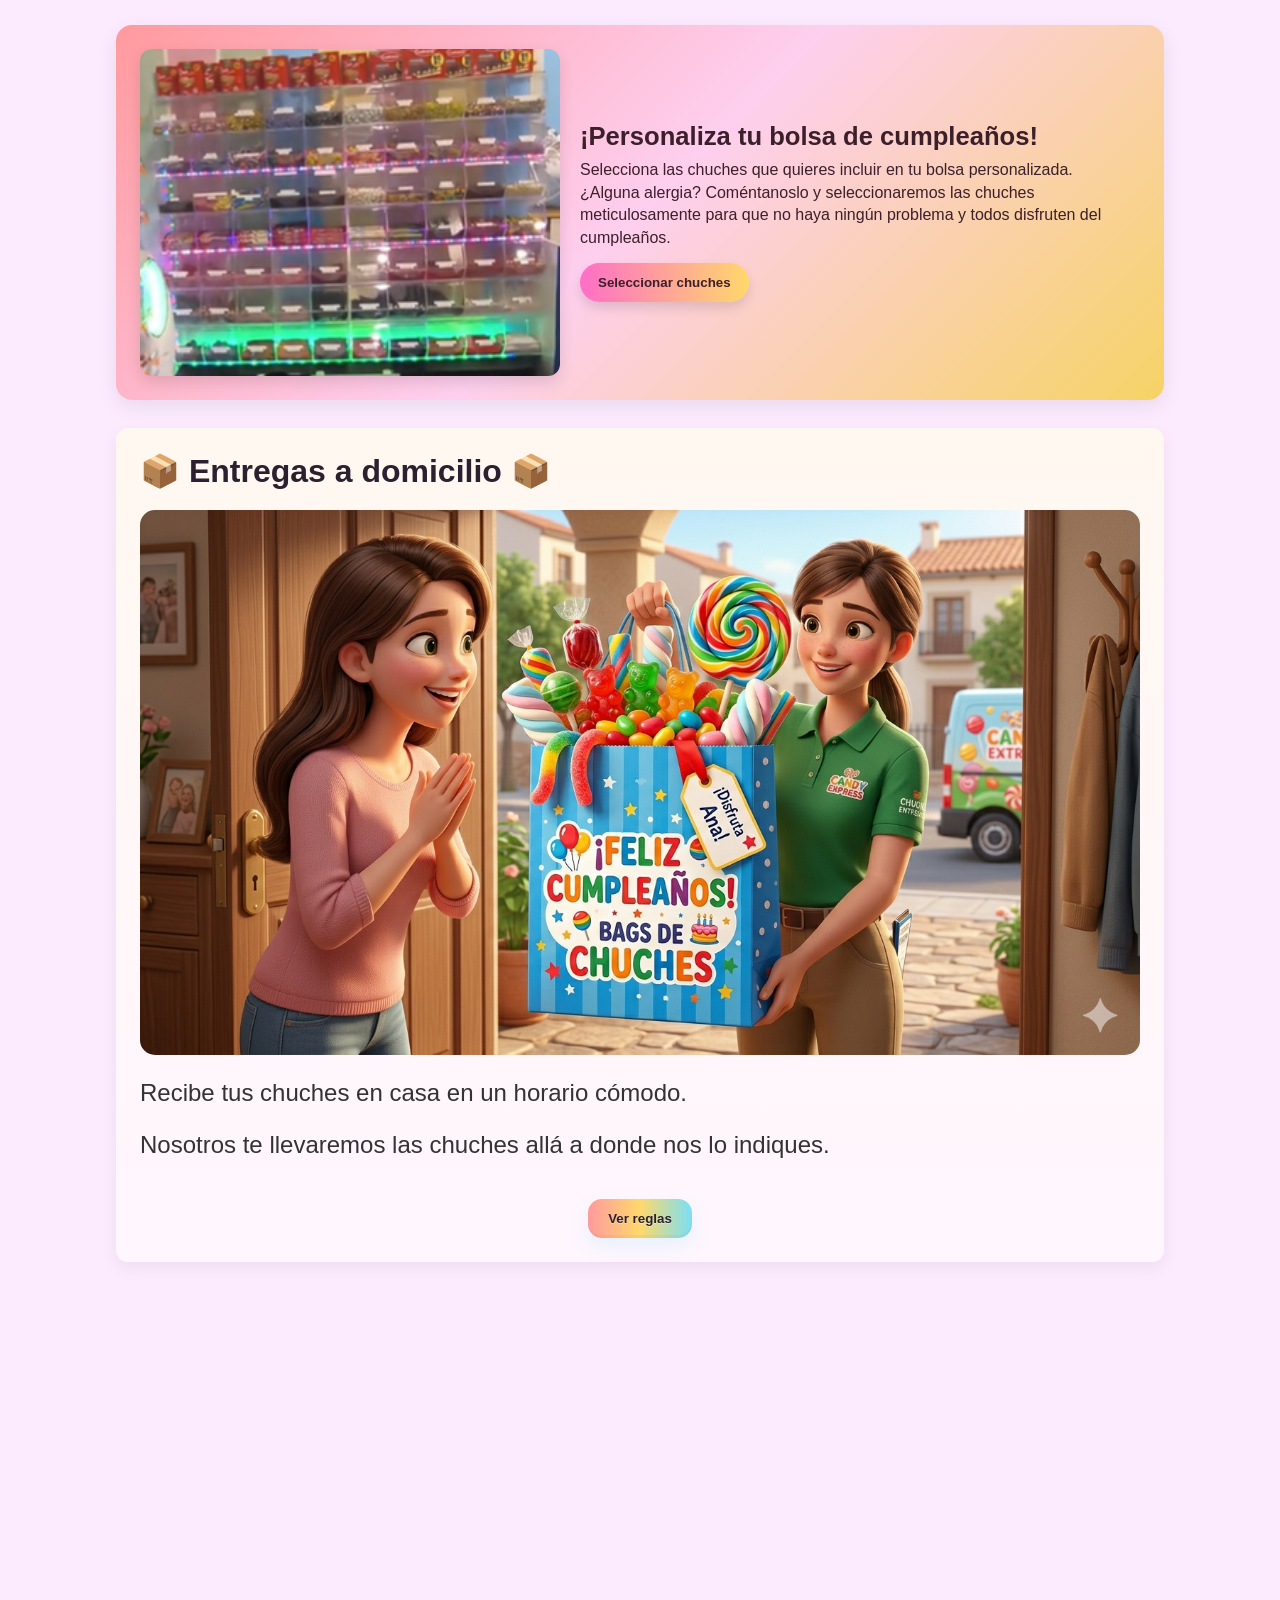
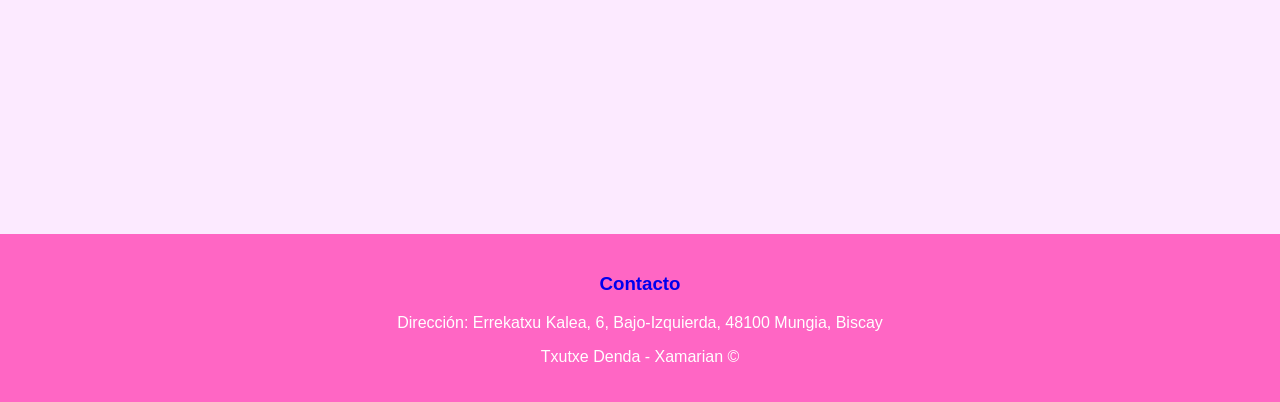
==== commit 1303b439: "Add files via upload" ====
--- a/index.html
+++ b/index.html
@@ -99,7 +99,7 @@
   
   <iframe src="https://widgets.sociablekit.com/google-reviews/iframe/25677428" frameborder="0" width="100%" height="500px"></iframe>
   <footer id="contacto">
-    <h3>Contacto</h3>
+    <h3><a href="XamaranContacto.html">Contacto</a></h3>
     <p>Dirección: Errekatxu Kalea, 6, Bajo-Izquierda, 48100 Mungia, Biscay</p>
     <p>Txutxe Denda - Xamarian ©</p>
   </footer>
--- a/General.css
+++ b/General.css
@@ -10,6 +10,9 @@
       padding: 20px;
       text-align: center;
       border-bottom: 6px solid #ff66c4;
+      position: sticky;
+      top: 0;
+      z-index: 1000;
     }
 
     header h1 {
@@ -26,6 +29,9 @@
       gap: 30px;
       padding: 15px;
       border-bottom: 4px dashed #ff66c4;
+      position: sticky;
+      top: 92px;
+      z-index: 999;
     }
 
     nav a {
@@ -33,6 +39,11 @@
       font-size: 1.2rem;
       color: #ff66c4;
       font-weight: bold;
+    }
+    footer a {
+      text-decoration: none;
+      font-weight: bold;
+      
     }
 
 /* Sticky contact widget shared across pages (except Config.html) */
@@ -59,7 +70,9 @@
 .sticky-contact__btn:focus,.sticky-contact__btn:hover{ filter:brightness(0.96); }
 
 @media (max-width:480px){
-  .sticky-contact{ left:12px; right:12px; justify-content:space-between; }
-  .sticky-contact__name{ display:none; }
-  .sticky-contact__subtitle{ display:none; }
+  .sticky-contact{ left:12px; right:12px; justify-content:space-between; padding:8px 10px; gap:8px; }
+  .sticky-contact__name{ display:block; font-size:0.55rem; color:#ff3fa8; font-weight:800 }
+  .sticky-contact__subtitle{ display:block; font-size:0.72rem; color:#666; font-weight:600 }
+  .sticky-contact__img{ width:34px; height:34px }
+  .sticky-contact__btn{ padding:6px 8px; font-size:0.85rem }
 }
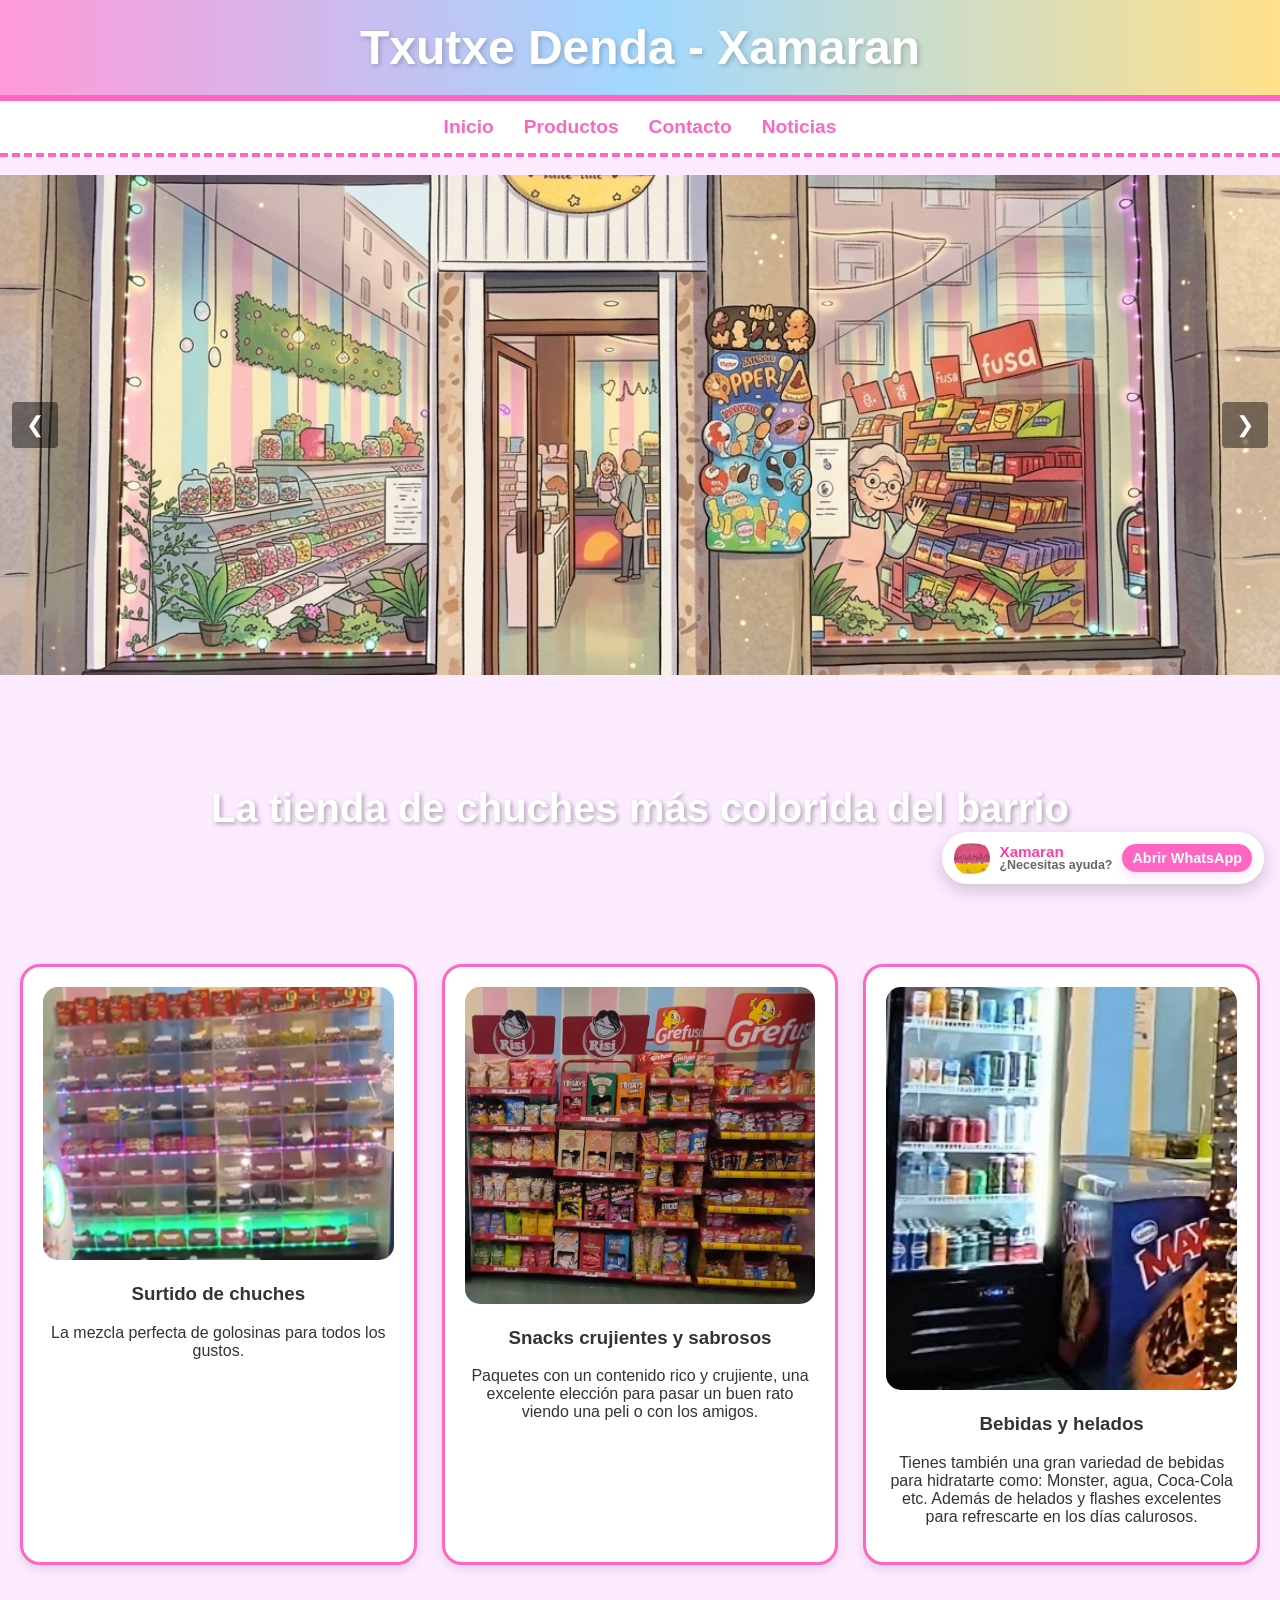
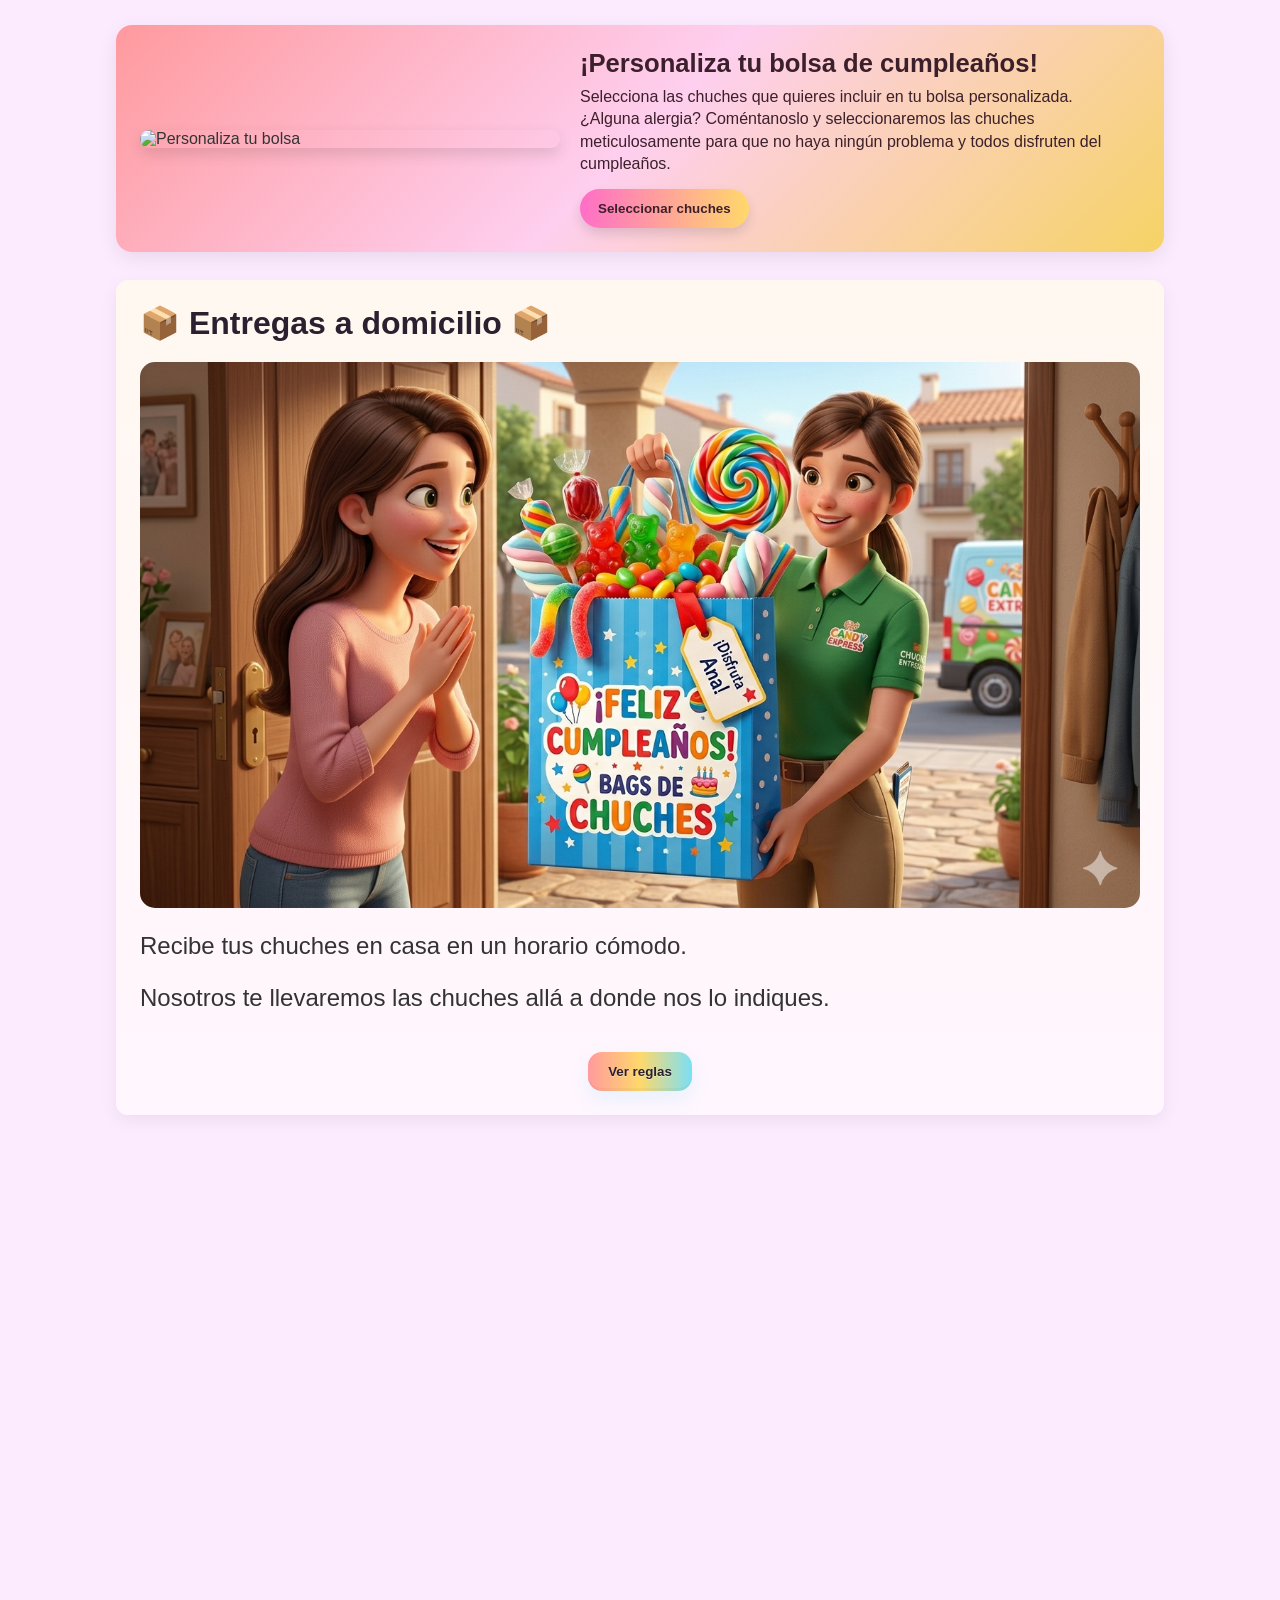
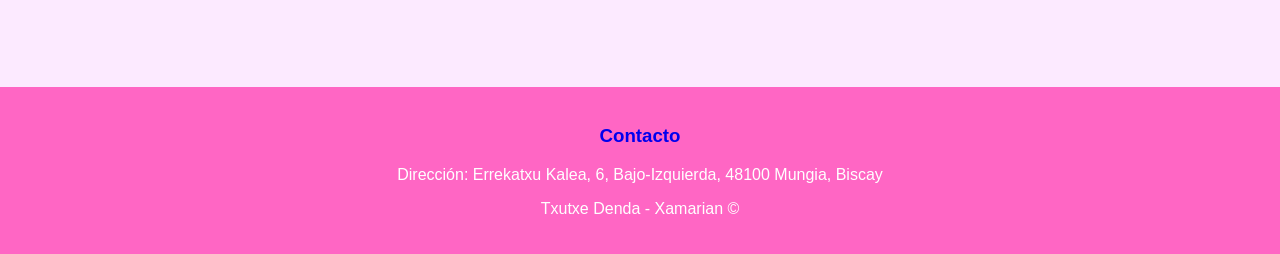
==== commit 20e2c310: "Add files via upload" ====
--- a/index.html
+++ b/index.html
@@ -18,6 +18,7 @@
     <a href="index.html">Inicio</a>
     <a href="XamaranProductos.html">Productos</a>
     <a href="XamaranContacto.html">Contacto</a>
+    <a href="XamaranNoticias.html">Noticias</a>
   </nav>
 
   <!-- Carrusel de imágenes: empieza justo debajo del menú -->
@@ -59,11 +60,11 @@
   </section>
 
   <section class="personaliza-bolsa" aria-labelledby="titulo-personaliza">
-    <img src="img/Chuches.png" alt="Personaliza tu bolsa" />
+    <img src="img/BolsasChuches.png" alt="Personaliza tu bolsa" />
     <div class="personaliza-content">
       <h3 id="titulo-personaliza">¡Personaliza tu bolsa de cumpleaños!</h3>
       <p>Selecciona las chuches que quieres incluir en tu bolsa personalizada. ¿Alguna alergia? Coméntanoslo y seleccionaremos las chuches meticulosamente para que no haya ningún problema y todos disfruten del cumpleaños.</p>
-      <button class="btn-seleccionar">Seleccionar chuches</button>
+      <a href="XamaranProductos.html"><button class="btn-seleccionar">Seleccionar chuches</button></a>
     </div>
   </section>
 
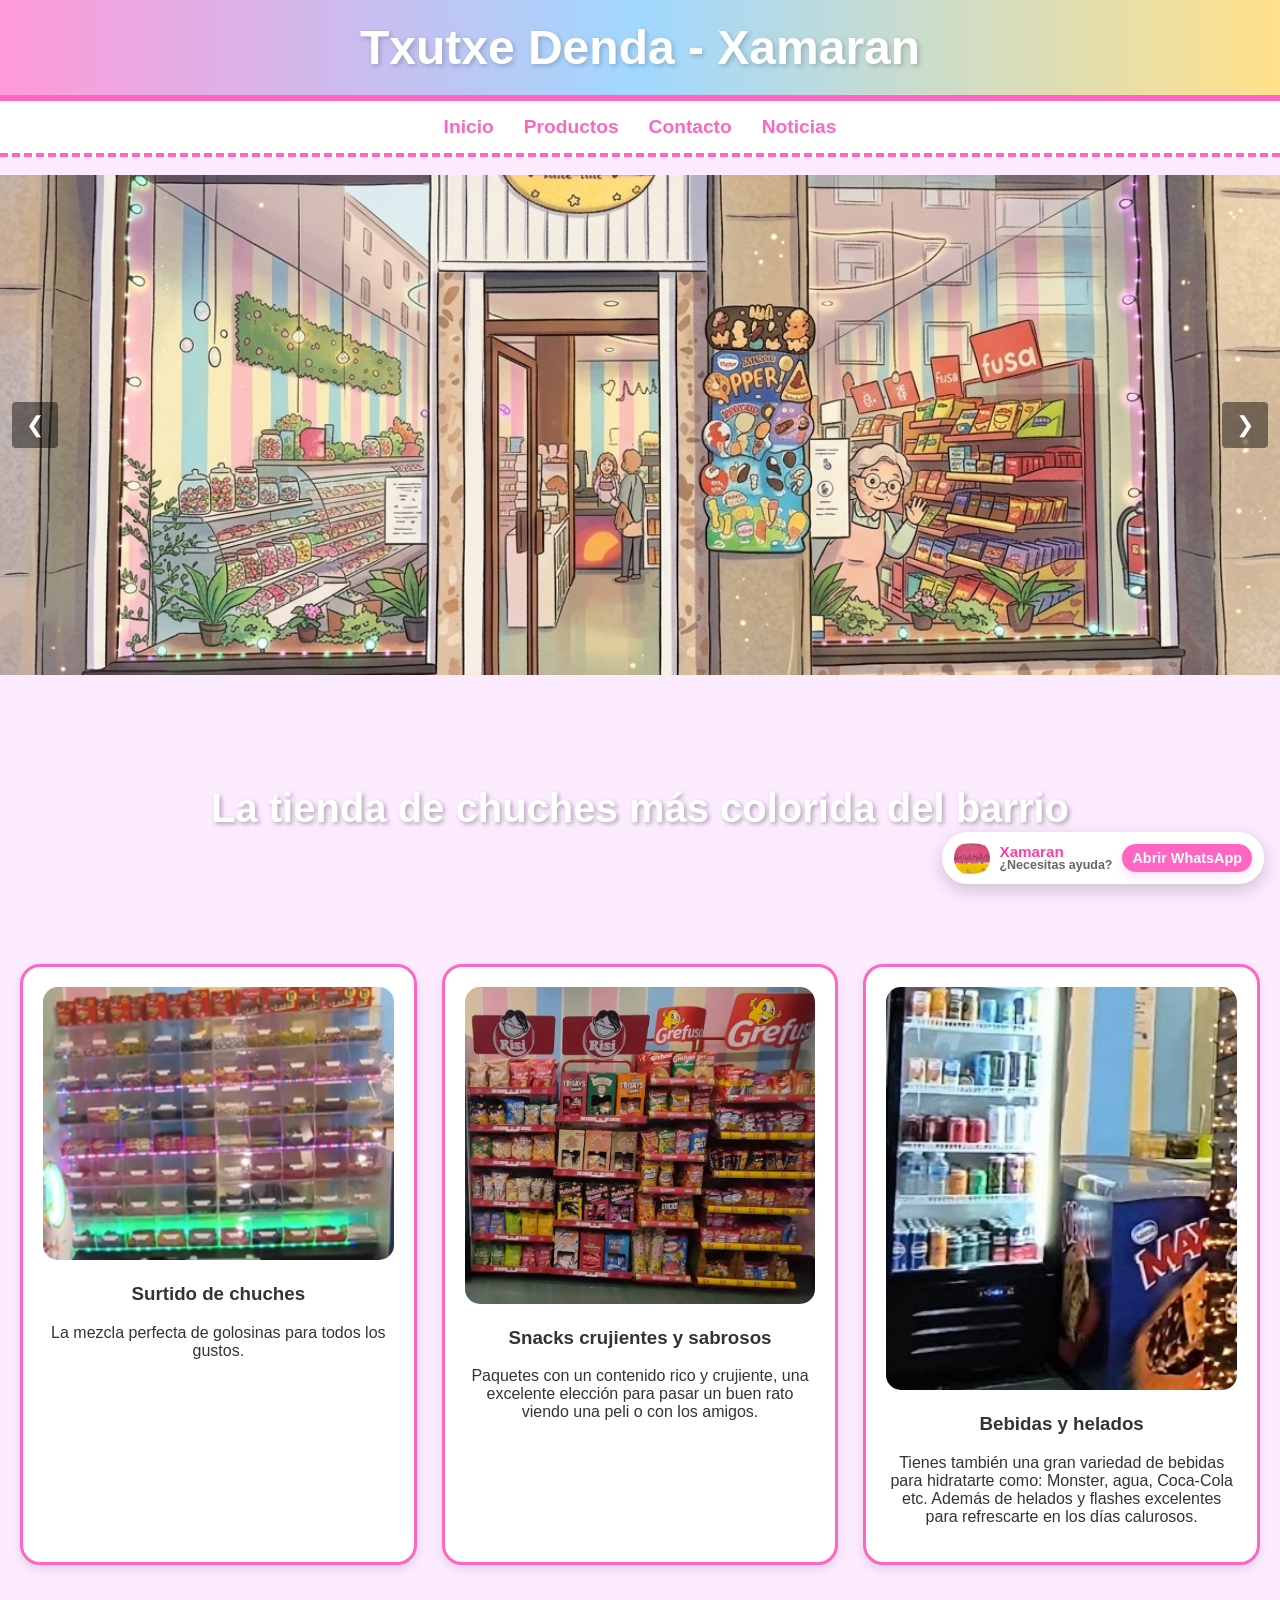
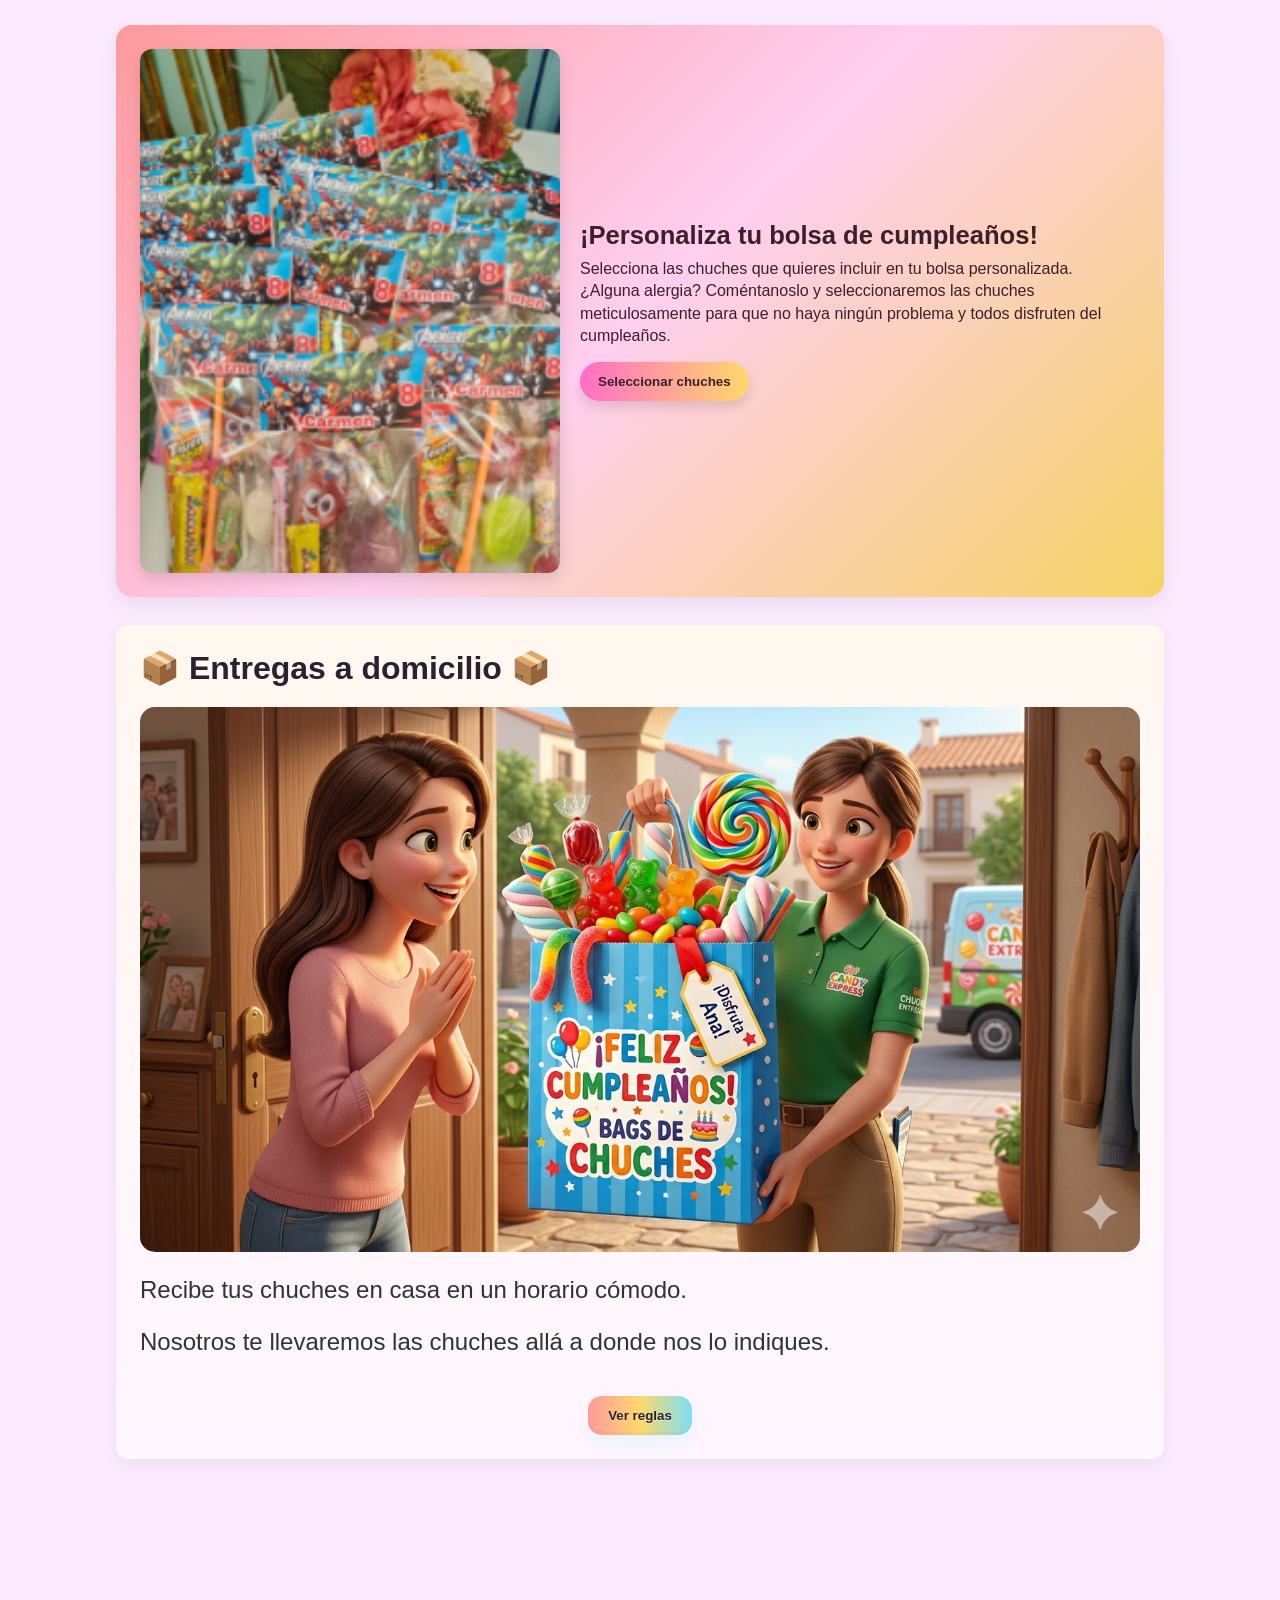
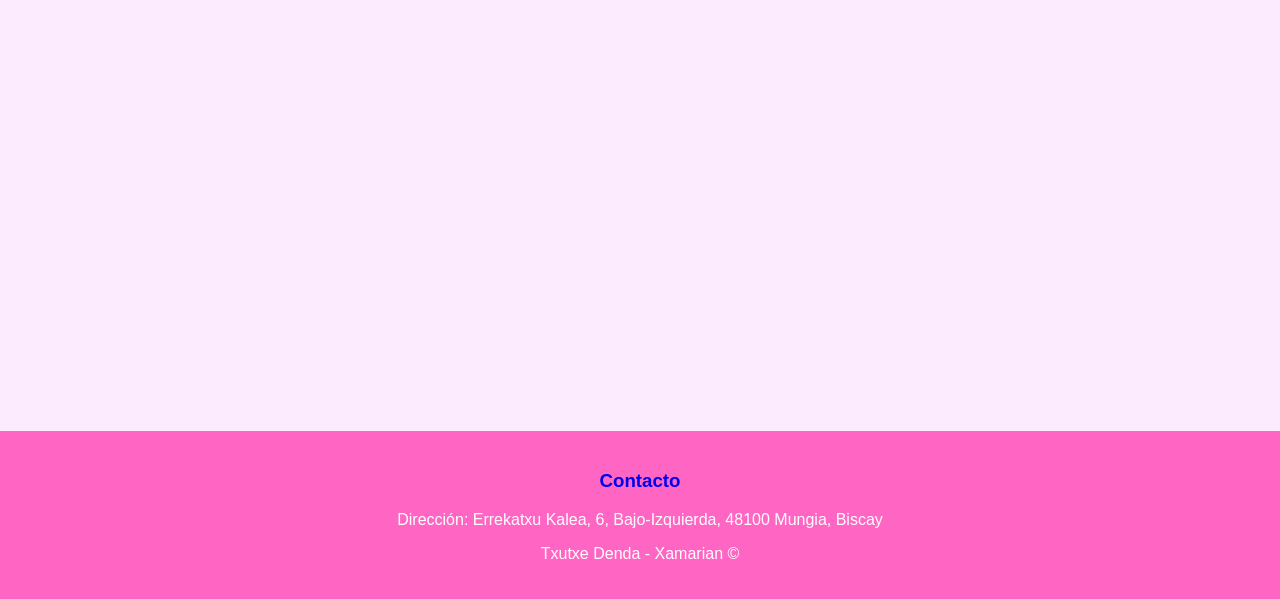
==== commit 9cd81ab7: "Add files via upload" ====
--- a/index.html
+++ b/index.html
@@ -39,8 +39,6 @@
     <h2>La tienda de chuches más colorida del barrio</h2>
   </section>
 
-  
-
   <section class="productos" id="productos">
     <div class="producto">
       <img src="img/Chuches.png" alt="Chuches surtidas" />
@@ -59,12 +57,15 @@
     </div>
   </section>
 
+  <!-- MODIFICADO: Se añade la alerta y redirección nativa en el botón onclick -->
   <section class="personaliza-bolsa" aria-labelledby="titulo-personaliza">
     <img src="img/BolsasChuches.png" alt="Personaliza tu bolsa" />
     <div class="personaliza-content">
       <h3 id="titulo-personaliza">¡Personaliza tu bolsa de cumpleaños!</h3>
       <p>Selecciona las chuches que quieres incluir en tu bolsa personalizada. ¿Alguna alergia? Coméntanoslo y seleccionaremos las chuches meticulosamente para que no haya ningún problema y todos disfruten del cumpleaños.</p>
-      <a href="XamaranProductos.html"><button class="btn-seleccionar">Seleccionar chuches</button></a>
+      <button class="btn-seleccionar" onclick="alert('Recuerde especificar la cantidad de bolsas de productos que desea en el apartado de observaciones del formulario del carrito'); window.location.href='XamaranProductos.html';">
+        Seleccionar chuches
+      </button>
     </div>
   </section>
 
@@ -90,7 +91,7 @@
         <li>Teléfono de contacto.</li>
         <li>Los pagos se realizaran por Bizum (633618668) antes de la entrega</li>
         <li>Pedido mínimo en Mungia (Zona local) 5 €.</li>
-        <li>Pedido mínimo resto de poblaciones (Atxuri, Laukariz, Zabalondo,    Larrauri, Meñaka, Maruri, Gatika, Trobika, Markaida, Gamiz-Fika, Gamiz, Fika) 8 €.</li>
+        <li>Pedido mínimo resto de poblaciones (Atxuri, Laukariz, Zabalondo, Larrauri, Meñaka, Maruri, Gatika, Trobika, Markaida, Gamiz-Fika, Gamiz, Fika) 8 €.</li>
         <li><span><b>Recepción</b></span> de pedidos de 10:00 hasta las 20:00.</li>
         <li><span><b>Reparto</b></span> de pedidos de 20:00 a 22:00.</li>
         <li>Recordar Domingos <span style="font-weight: bold; color: red;">CERRADO</span></li>
@@ -138,13 +139,13 @@
       el.style.transform = 'translate(-50%,-50%) rotate(' + (Math.random()*360) + 'deg)';
       container.appendChild(el);
 
-      const angle = Math.random() * Math.PI * 2; // full circle
-      const speed = 200 + Math.random()*400; // px per second
+      const angle = Math.random() * Math.PI * 2; 
+      const speed = 200 + Math.random()*400; 
       const vx = Math.cos(angle) * speed;
       const vy = Math.sin(angle) * speed;
       const rotation = Math.random()*360;
-      const rotationSpeed = (Math.random()*600 - 300); // deg/sec
-      const life = 1200 + Math.random()*900; // ms
+      const rotationSpeed = (Math.random()*600 - 300); 
+      const life = 1200 + Math.random()*900; 
 
       const p = { el, x:0, y:0, vx, vy, rotation, rotationSpeed, birth: performance.now(), life };
       particles.push(p);
@@ -161,18 +162,17 @@
 
     function animate(){
       const now = performance.now();
-      const gravity = 900; // px/s^2
+      const gravity = 900; 
       let i = particles.length;
       while(i--){
         const p = particles[i];
-        const t = (now - p.birth)/1000; // seconds
+        const t = (now - p.birth)/1000; 
         if(t*1000 > p.life){
           p.el.remove();
           particles.splice(i,1);
           continue;
         }
         const dt = 1/60;
-        // simple physics integration
         p.vy = p.vy + gravity * dt;
         p.x += p.vx * dt;
         p.y += p.vy * dt;
@@ -193,8 +193,12 @@
       spawnBurst();
     });
 
-    // also allow click to trigger
-    container.addEventListener('click', ()=> spawnBurst());
+    // Se detiene la propagación del clic en el contenedor si se pulsa específicamente el botón de seleccionar
+    container.addEventListener('click', (e)=> {
+      if(!e.target.classList.contains('btn-seleccionar')) {
+        spawnBurst();
+      }
+    });
   })();
   </script>
   <script>
@@ -207,7 +211,6 @@
     function openModal(){
       modal.classList.add('open');
       modal.setAttribute('aria-hidden','false');
-      // trap focus could be added here
     }
     function closeModal(){
       modal.classList.remove('open');
@@ -221,4 +224,4 @@
   })();
   </script>
 </body>
-</html>
+</html>
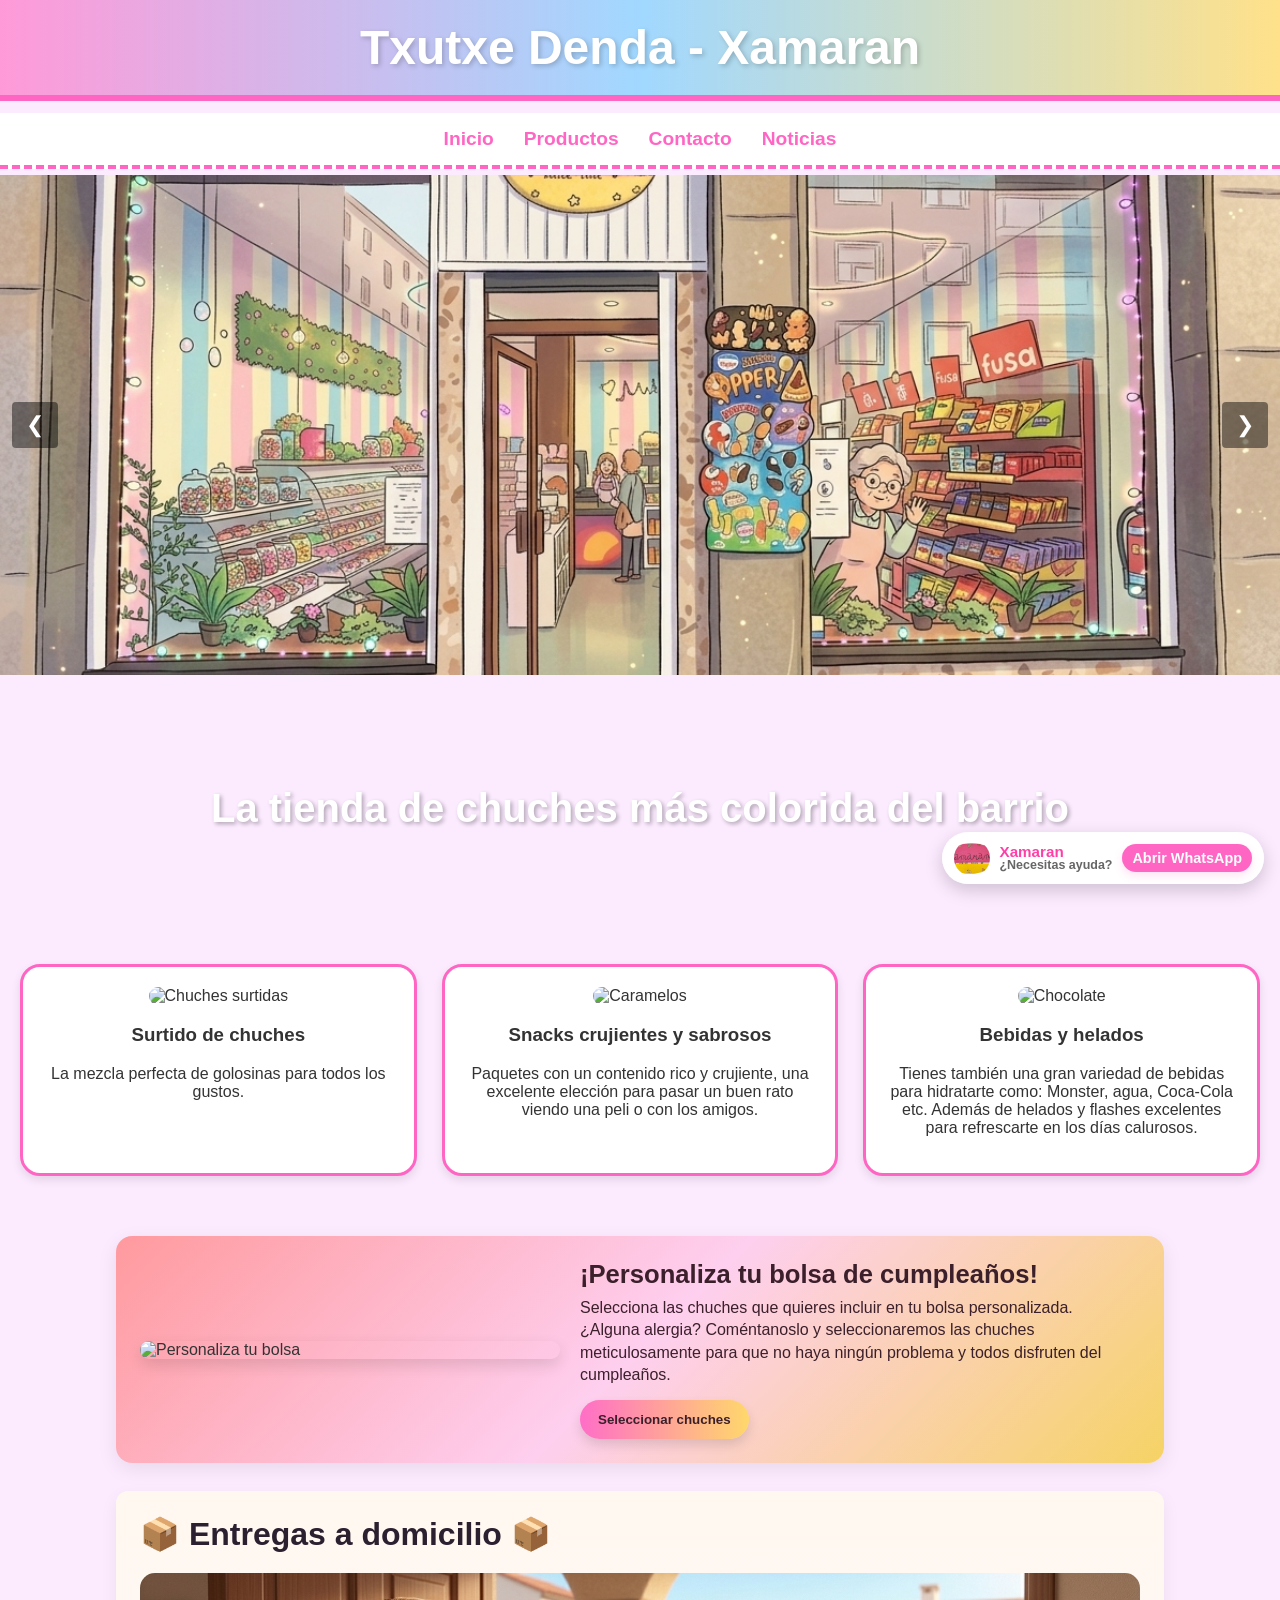
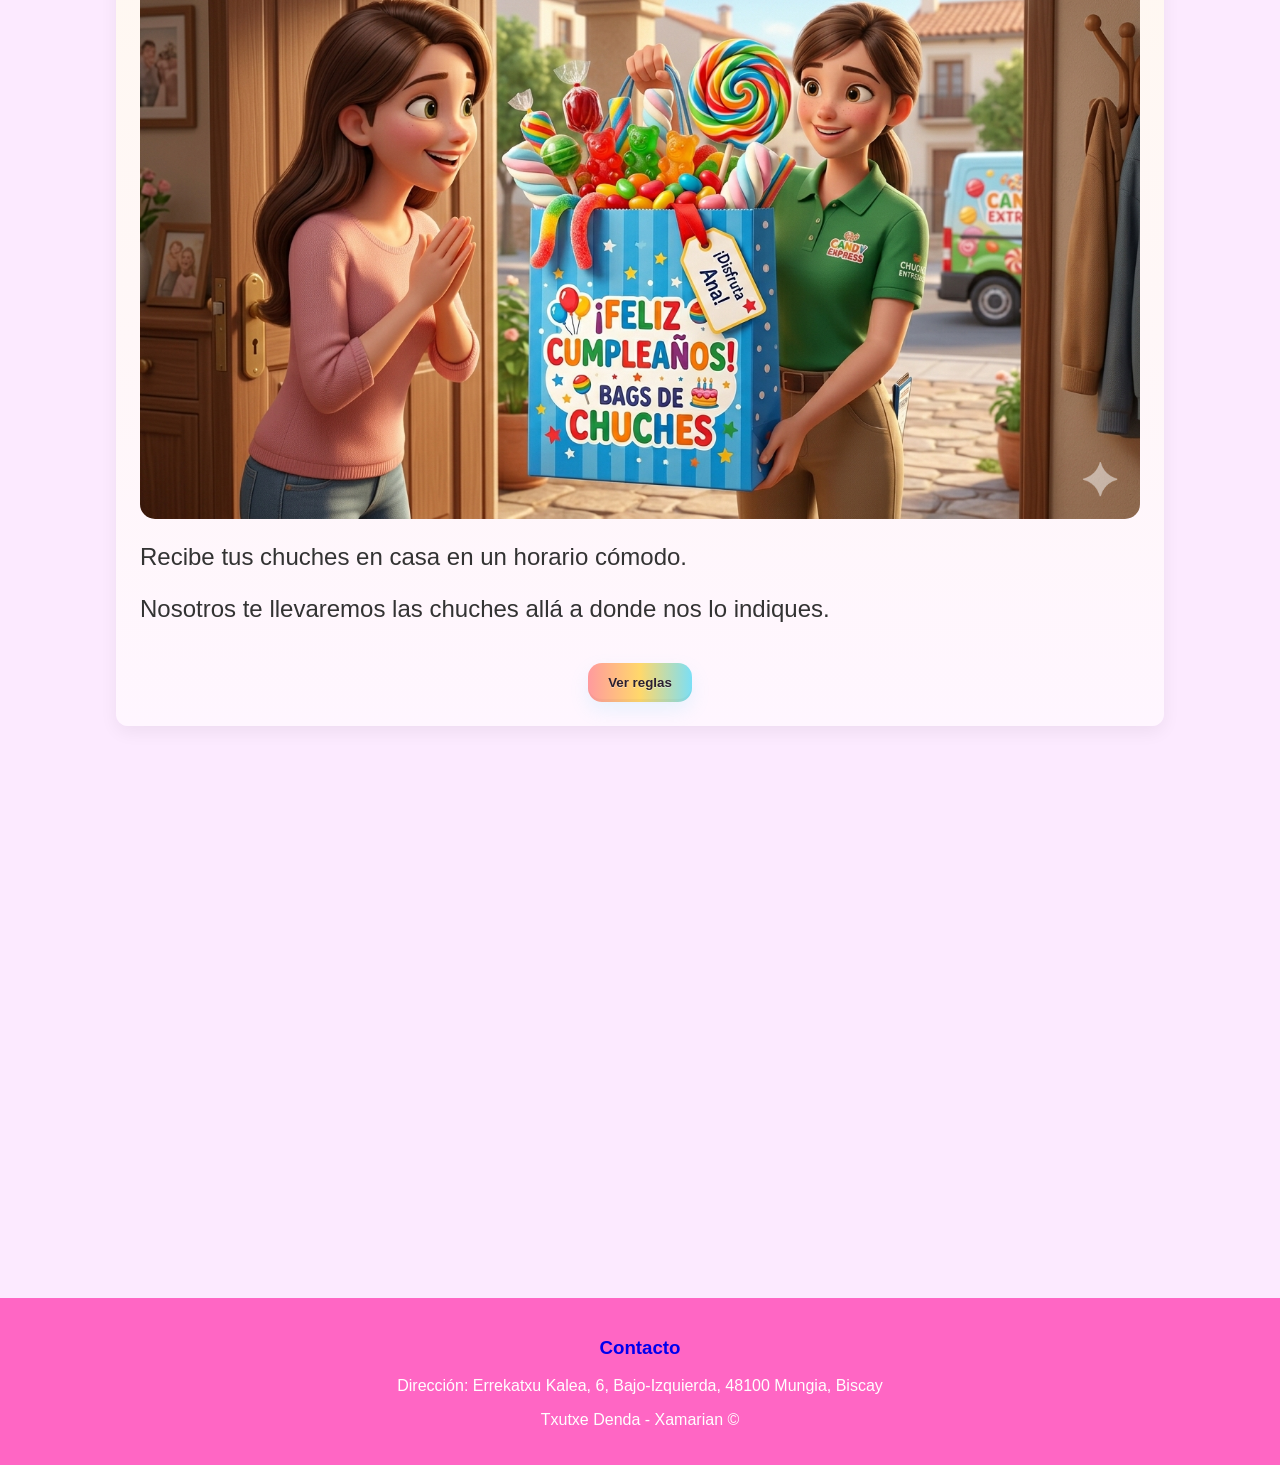
==== commit 87c238df: "Add files via upload" ====
--- a/index.html
+++ b/index.html
@@ -41,17 +41,17 @@
 
   <section class="productos" id="productos">
     <div class="producto">
-      <img src="img/Chuches.png" alt="Chuches surtidas" />
+      <img src="img/EstanteriaChuches.jpeg" alt="Chuches surtidas" />
       <h3>Surtido de chuches</h3>
       <p>La mezcla perfecta de golosinas para todos los gustos.</p>
     </div>
     <div class="producto">
-      <img src="img/Snacks.png" alt="Caramelos" />
+      <img src="img/EstanteriaSnacks.jpeg" alt="Caramelos" />
       <h3>Snacks crujientes y sabrosos</h3>
       <p>Paquetes con un contenido rico y crujiente, una excelente elección para pasar un buen rato viendo una peli o con los amigos.</p>
     </div>
     <div class="producto">
-      <img src="img/BebidasYhelados.png" alt="Chocolate" />
+      <img src="img/EstanteriaBebidasYhelados.jpeg" alt="Chocolate" />
       <h3>Bebidas y helados</h3>
       <p>Tienes también una gran variedad de bebidas para hidratarte como: Monster, agua, Coca-Cola etc. Además de helados y flashes excelentes para refrescarte en los días calurosos.</p>
     </div>
@@ -59,7 +59,7 @@
 
   <!-- MODIFICADO: Se añade la alerta y redirección nativa en el botón onclick -->
   <section class="personaliza-bolsa" aria-labelledby="titulo-personaliza">
-    <img src="img/BolsasChuches.png" alt="Personaliza tu bolsa" />
+    <img src="img/BolsasChuches.jpeg" alt="Personaliza tu bolsa" />
     <div class="personaliza-content">
       <h3 id="titulo-personaliza">¡Personaliza tu bolsa de cumpleaños!</h3>
       <p>Selecciona las chuches que quieres incluir en tu bolsa personalizada. ¿Alguna alergia? Coméntanoslo y seleccionaremos las chuches meticulosamente para que no haya ningún problema y todos disfruten del cumpleaños.</p>
@@ -223,5 +223,6 @@
     document.addEventListener('keydown', (e)=>{ if(e.key === 'Escape') closeModal(); });
   })();
   </script>
+  <script src="sticky-header.js"></script>
 </body>
 </html>
--- a/General.css
+++ b/General.css
@@ -30,7 +30,7 @@
       padding: 15px;
       border-bottom: 4px dashed #ff66c4;
       position: sticky;
-      top: 92px;
+      top: 113px;
       z-index: 999;
     }
 
@@ -70,6 +70,28 @@
 .sticky-contact__btn:focus,.sticky-contact__btn:hover{ filter:brightness(0.96); }
 
 @media (max-width:480px){
+  header {
+    position: fixed;
+    top: 0;
+    left: 0;
+    right: 0;
+    width: 100%;
+    z-index: 1000;
+  }
+
+  nav {
+    position: fixed;
+    top: var(--sticky-top-nav, 113px);
+    left: 0;
+    right: 0;
+    width: 100%;
+    z-index: 999;
+  }
+
+  body {
+    padding-top: var(--sticky-body-top, 180px);
+  }
+
   .sticky-contact{ left:12px; right:12px; justify-content:space-between; padding:8px 10px; gap:8px; }
   .sticky-contact__name{ display:block; font-size:0.55rem; color:#ff3fa8; font-weight:800 }
   .sticky-contact__subtitle{ display:block; font-size:0.72rem; color:#666; font-weight:600 }
